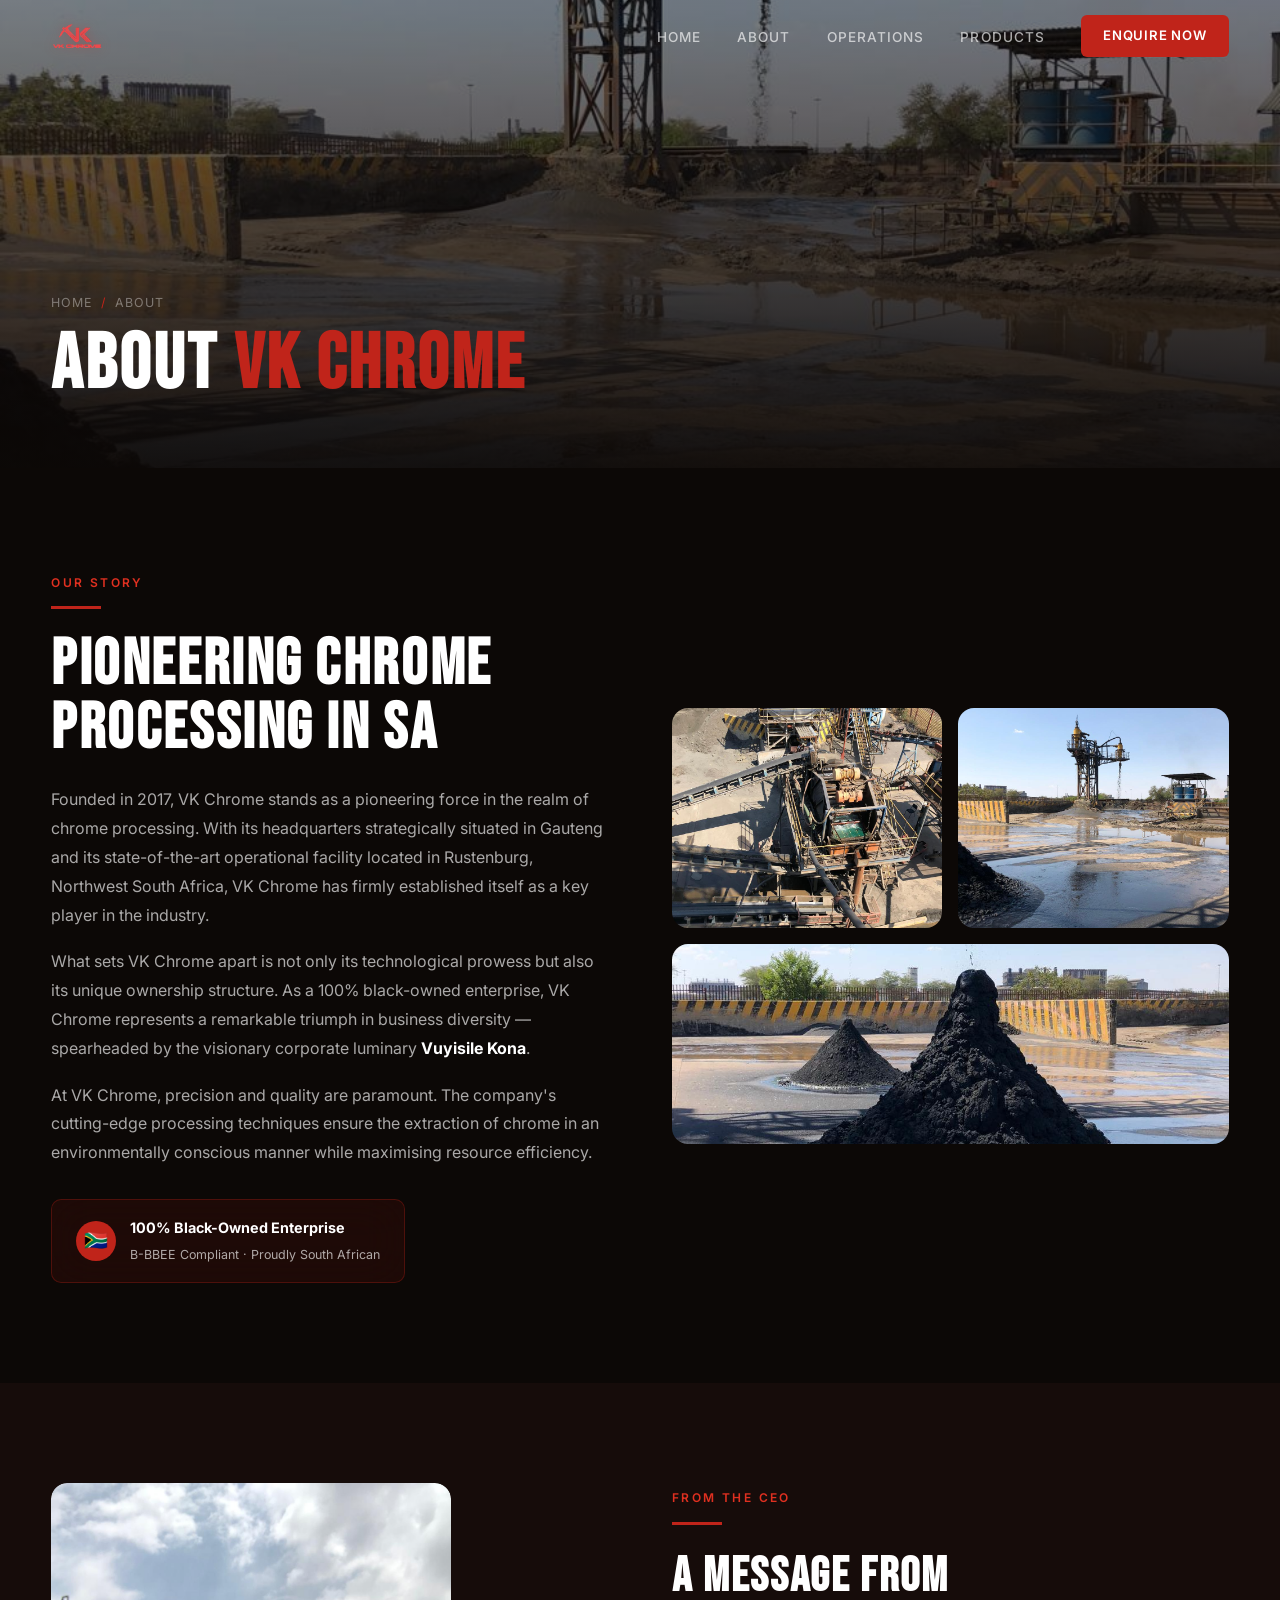
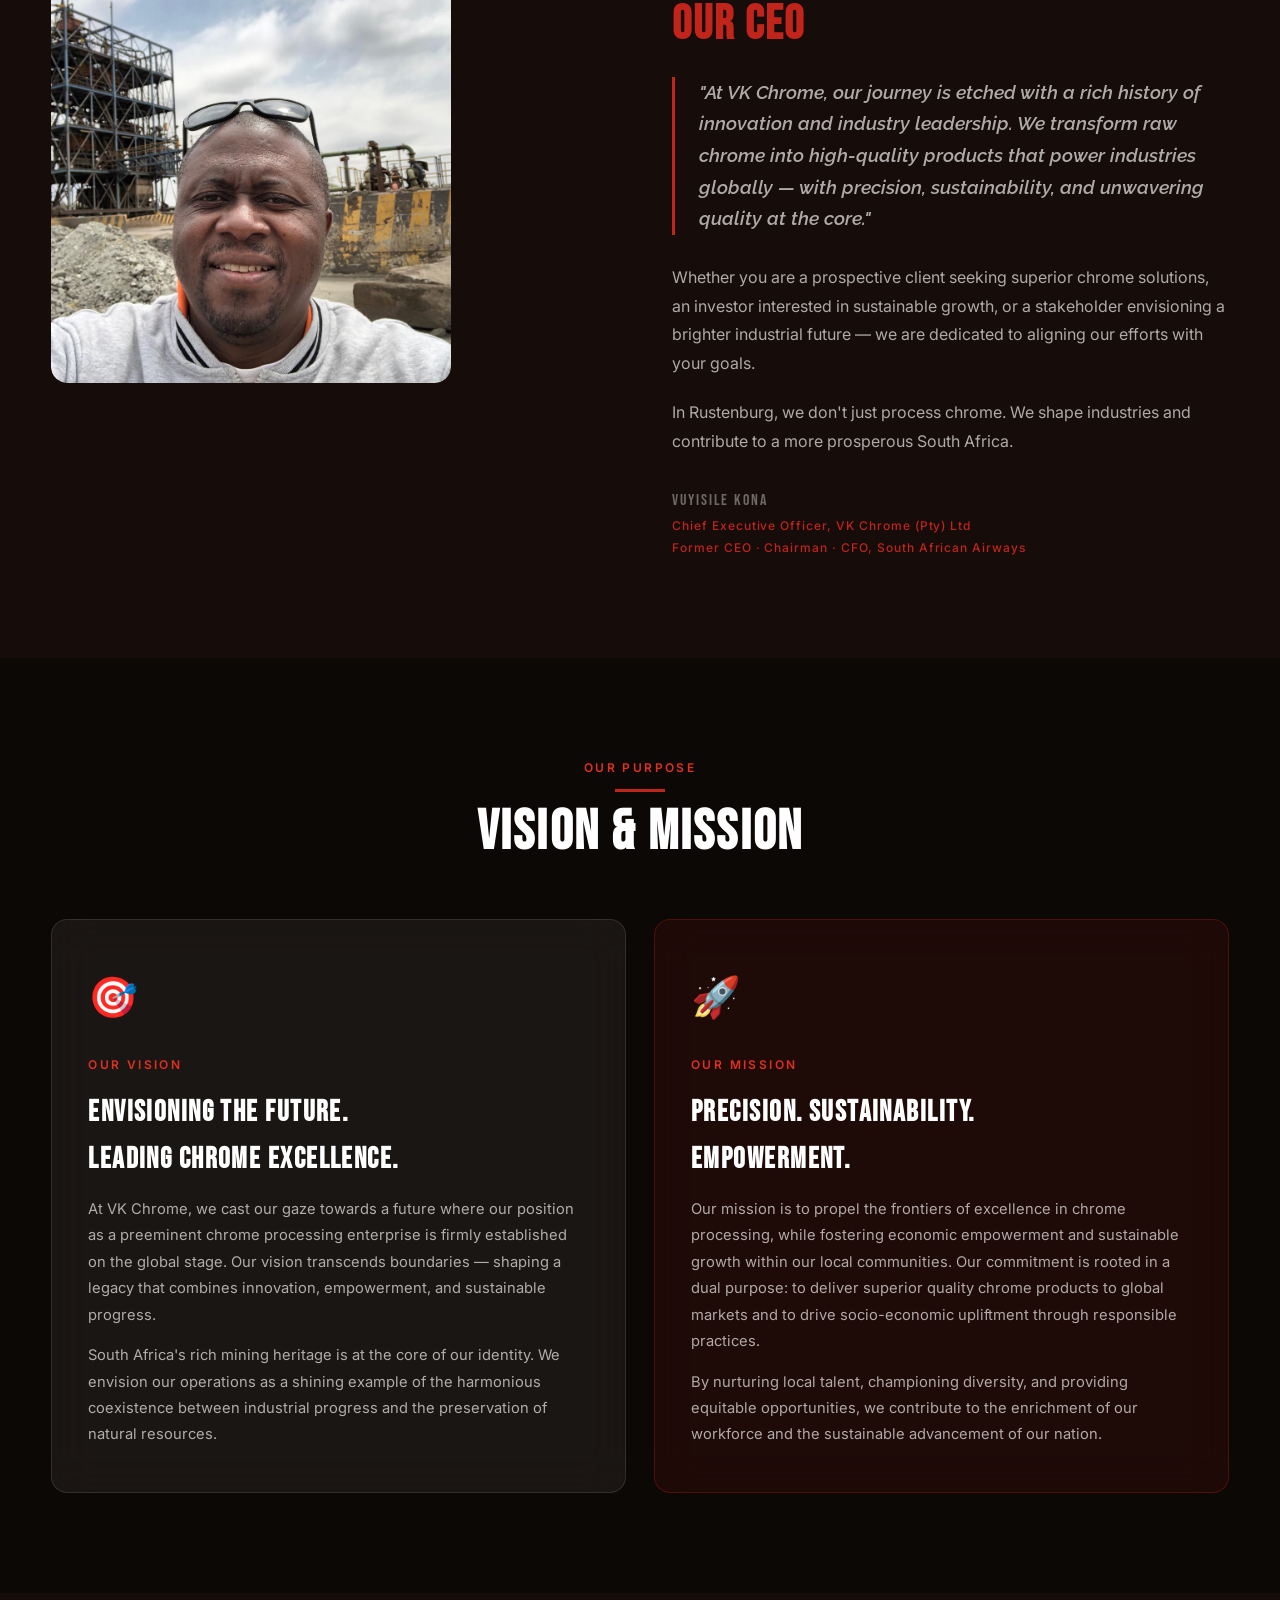
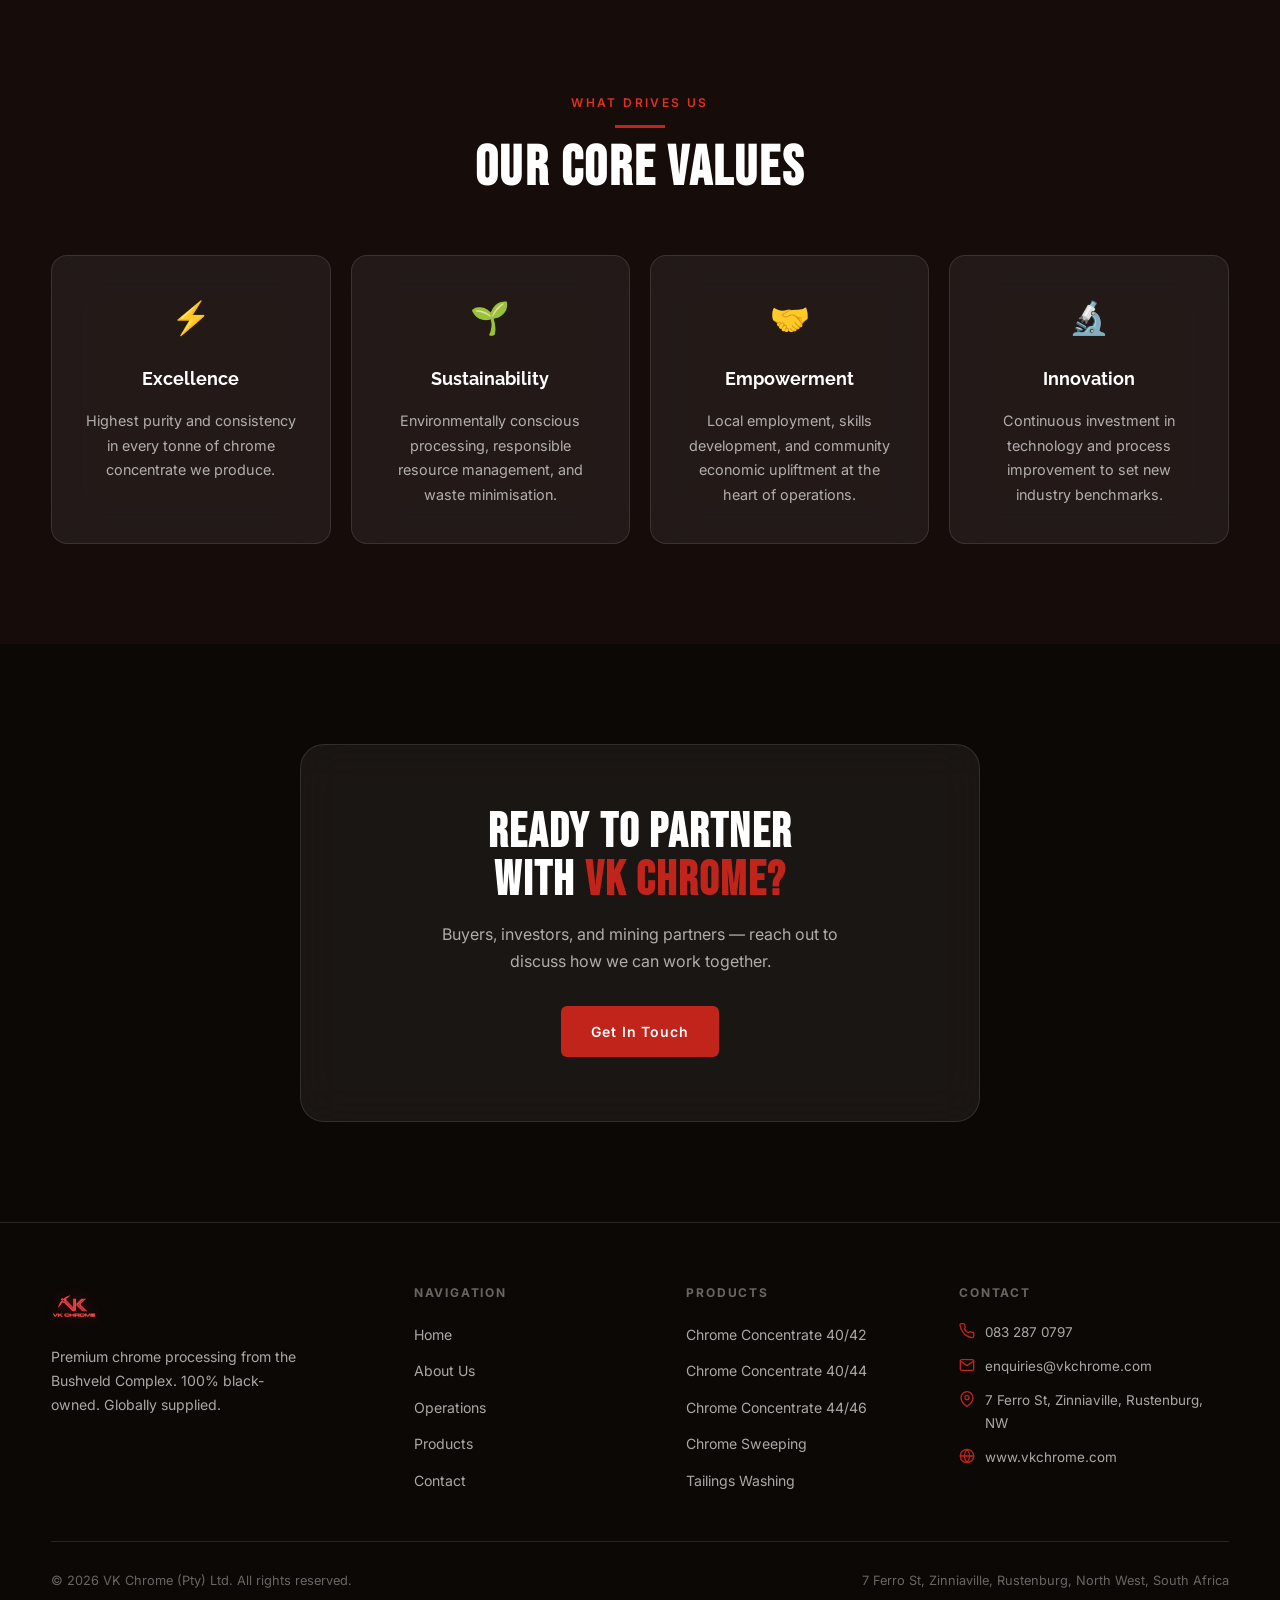
==== about.html @ 704d4d53 "feat: use actual VK Chrome logo, smaller hero panels, update home photo - Replace geometric SVG logo" ====
<!DOCTYPE html>
<html lang="en">
<head>
  <meta charset="UTF-8"/>
  <meta name="viewport" content="width=device-width, initial-scale=1.0"/>
  <title>About — VK Chrome</title>
  <meta name="description" content="Founded in 2017 by Vuyisile Kona, VK Chrome is a 100% black-owned chrome processing enterprise operating the Rustenburg Chrome Wash Plant."/>
  <link rel="icon" type="image/png" href="assets/images/favicon.png"/>
  <link rel="stylesheet" href="css/style.css"/>
</head>
<body>

<!-- ── Navigation ── -->
<nav id="nav" class="scrolled">
  <div class="container nav-inner">
    <a href="index.html" class="nav-logo" aria-label="VK Chrome Home">
      <img src="assets/images/logo.png" alt="VK Chrome"/>
    </a>
    <ul class="nav-links">
      <li><a href="index.html">Home</a></li>
      <li><a href="about.html">About</a></li>
      <li><a href="operations.html">Operations</a></li>
      <li><a href="products.html">Products</a></li>
      <li><a href="contact.html" class="nav-cta">Enquire Now</a></li>
    </ul>
    <div class="nav-burger" id="nav-burger" aria-label="Open menu">
      <span></span><span></span><span></span>
    </div>
  </div>
</nav>

<div id="nav-mobile" role="dialog" aria-modal="true" aria-label="Navigation menu">
  <button class="nav-close" id="nav-close" aria-label="Close menu">&times;</button>
  <a href="index.html">Home</a>
  <a href="about.html">About</a>
  <a href="operations.html">Operations</a>
  <a href="products.html">Products</a>
  <a href="contact.html">Contact</a>
</div>

<!-- ── Page Hero ── -->
<section class="page-hero">
  <img class="hero-img" src="assets/images/photo-05.jpg" alt="Chrome processing at the Rustenburg Wash Plant"/>
  <div class="hero-overlay"></div>
  <div class="page-hero-content">
    <div class="container">
      <nav class="breadcrumb" aria-label="Breadcrumb">
        <a href="index.html">Home</a>
        <span class="breadcrumb-sep">/</span>
        <span>About</span>
      </nav>
      <h1 class="display">About <span>VK Chrome</span></h1>
    </div>
  </div>
</section>

<!-- ── About Company ── -->
<section class="section">
  <div class="container">
    <div class="grid-2" style="gap:64px;">
      <div class="reveal">
        <span class="section-label">Our Story</span>
        <div class="red-line" style="margin:12px 0 24px;"></div>
        <h2 class="display h2" style="margin-bottom:24px;">Pioneering Chrome<br/>Processing in SA</h2>
        <p style="color:var(--text-muted);margin-bottom:18px;line-height:1.8;">Founded in 2017, VK Chrome stands as a pioneering force in the realm of chrome processing. With its headquarters strategically situated in Gauteng and its state-of-the-art operational facility located in Rustenburg, Northwest South Africa, VK Chrome has firmly established itself as a key player in the industry.</p>
        <p style="color:var(--text-muted);margin-bottom:18px;line-height:1.8;">What sets VK Chrome apart is not only its technological prowess but also its unique ownership structure. As a 100% black-owned enterprise, VK Chrome represents a remarkable triumph in business diversity — spearheaded by the visionary corporate luminary <strong style="color:var(--text);">Vuyisile Kona</strong>.</p>
        <p style="color:var(--text-muted);margin-bottom:32px;line-height:1.8;">At VK Chrome, precision and quality are paramount. The company's cutting-edge processing techniques ensure the extraction of chrome in an environmentally conscious manner while maximising resource efficiency.</p>
        <div class="bee-badge glass-red" style="display:inline-flex;">
          <div class="bee-badge-icon">🇿🇦</div>
          <div class="bee-badge-text">
            <strong>100% Black-Owned Enterprise</strong>
            <span>B-BBEE Compliant · Proudly South African</span>
          </div>
        </div>
      </div>
      <div>
        <div class="reveal reveal-delay-1" style="display:grid;grid-template-columns:1fr 1fr;gap:16px;margin-bottom:16px;">
          <div class="img-panel" style="height:220px;"><img src="assets/images/photo-03.jpg" alt="Aerial view of the Rustenburg Wash Plant" loading="lazy"/></div>
          <div class="img-panel" style="height:220px;"><img src="assets/images/photo-05.jpg" alt="Water processing tower at the plant" loading="lazy"/></div>
        </div>
        <div class="reveal reveal-delay-2 img-panel" style="height:200px;">
          <img src="assets/images/photo-06.jpg" alt="Chrome concentrate output" loading="lazy"/>
        </div>
      </div>
    </div>
  </div>
</section>

<!-- ── CEO Message ── -->
<section class="section bg-dark">
  <div class="container">
    <div class="grid-2" style="gap:64px;align-items:start;">
      <div class="reveal">
        <div class="img-panel" style="max-width:400px;">
          <img src="assets/images/photo-07.jpg" alt="Vuyisile Kona, CEO of VK Chrome, at the Rustenburg facility" style="width:100%;aspect-ratio:4/5;object-fit:cover;object-position:top;border-radius:16px;"/>
        </div>
      </div>
      <div class="reveal reveal-delay-1">
        <span class="section-label">From the CEO</span>
        <div class="red-line" style="margin:12px 0 28px;"></div>
        <h2 class="display" style="font-size:clamp(2rem,4vw,3rem);margin-bottom:28px;">A Message From<br/><span style="color:var(--red);">Our CEO</span></h2>
        <div class="ceo-quote">
          "At VK Chrome, our journey is etched with a rich history of innovation and industry leadership. We transform raw chrome into high-quality products that power industries globally — with precision, sustainability, and unwavering quality at the core."
        </div>
        <p style="color:var(--text-muted);margin-bottom:20px;line-height:1.8;">Whether you are a prospective client seeking superior chrome solutions, an investor interested in sustainable growth, or a stakeholder envisioning a brighter industrial future — we are dedicated to aligning our efforts with your goals.</p>
        <p style="color:var(--text-muted);margin-bottom:32px;line-height:1.8;">In Rustenburg, we don't just process chrome. We shape industries and contribute to a more prosperous South Africa.</p>
        <div class="ceo-sig">
          Vuyisile Kona
          <span>Chief Executive Officer, VK Chrome (Pty) Ltd</span>
          <span>Former CEO · Chairman · CFO, South African Airways</span>
        </div>
      </div>
    </div>
  </div>
</section>

<!-- ── Vision & Mission ── -->
<section class="section">
  <div class="container">
    <div class="section-header text-center reveal">
      <span class="section-label">Our Purpose</span>
      <div class="red-line" style="margin:12px auto 0;"></div>
      <h2 class="display" style="margin-top:12px;">Vision &amp; Mission</h2>
    </div>
    <div class="vm-grid">
      <div class="glass vm-card reveal">
        <div class="vm-icon">🎯</div>
        <span class="section-label">Our Vision</span>
        <h3 style="font-family:'Bebas Neue',sans-serif;font-size:1.8rem;letter-spacing:0.05em;margin:12px 0;">Envisioning the Future.<br/>Leading Chrome Excellence.</h3>
        <p style="color:var(--text-muted);line-height:1.8;font-size:0.92rem;">At VK Chrome, we cast our gaze towards a future where our position as a preeminent chrome processing enterprise is firmly established on the global stage. Our vision transcends boundaries — shaping a legacy that combines innovation, empowerment, and sustainable progress.</p>
        <p style="color:var(--text-muted);line-height:1.8;font-size:0.92rem;margin-top:14px;">South Africa's rich mining heritage is at the core of our identity. We envision our operations as a shining example of the harmonious coexistence between industrial progress and the preservation of natural resources.</p>
      </div>
      <div class="glass-red vm-card reveal reveal-delay-1">
        <div class="vm-icon">🚀</div>
        <span class="section-label">Our Mission</span>
        <h3 style="font-family:'Bebas Neue',sans-serif;font-size:1.8rem;letter-spacing:0.05em;margin:12px 0;">Precision. Sustainability.<br/>Empowerment.</h3>
        <p style="color:var(--text-muted);line-height:1.8;font-size:0.92rem;">Our mission is to propel the frontiers of excellence in chrome processing, while fostering economic empowerment and sustainable growth within our local communities. Our commitment is rooted in a dual purpose: to deliver superior quality chrome products to global markets and to drive socio-economic upliftment through responsible practices.</p>
        <p style="color:var(--text-muted);line-height:1.8;font-size:0.92rem;margin-top:14px;">By nurturing local talent, championing diversity, and providing equitable opportunities, we contribute to the enrichment of our workforce and the sustainable advancement of our nation.</p>
      </div>
    </div>
  </div>
</section>

<!-- ── Values ── -->
<section class="section bg-dark">
  <div class="container">
    <div class="section-header text-center reveal">
      <span class="section-label">What Drives Us</span>
      <div class="red-line" style="margin:12px auto 0;"></div>
      <h2 class="display" style="margin-top:12px;">Our Core Values</h2>
    </div>
    <div class="grid-4">
      <div class="glass card reveal text-center">
        <div style="font-size:2rem;margin-bottom:4px;">⚡</div>
        <h3>Excellence</h3>
        <p>Highest purity and consistency in every tonne of chrome concentrate we produce.</p>
      </div>
      <div class="glass card reveal reveal-delay-1 text-center">
        <div style="font-size:2rem;margin-bottom:4px;">🌱</div>
        <h3>Sustainability</h3>
        <p>Environmentally conscious processing, responsible resource management, and waste minimisation.</p>
      </div>
      <div class="glass card reveal reveal-delay-2 text-center">
        <div style="font-size:2rem;margin-bottom:4px;">🤝</div>
        <h3>Empowerment</h3>
        <p>Local employment, skills development, and community economic upliftment at the heart of operations.</p>
      </div>
      <div class="glass card reveal reveal-delay-3 text-center">
        <div style="font-size:2rem;margin-bottom:4px;">🔬</div>
        <h3>Innovation</h3>
        <p>Continuous investment in technology and process improvement to set new industry benchmarks.</p>
      </div>
    </div>
  </div>
</section>

<!-- ── CTA ── -->
<section class="section">
  <div class="container text-center">
    <div class="glass" style="padding:64px 48px;border-radius:24px;max-width:680px;margin:0 auto;">
      <h2 class="display" style="font-size:clamp(2rem,5vw,3rem);margin-bottom:16px;">Ready to Partner<br/>With <span style="color:var(--red);">VK Chrome?</span></h2>
      <p style="color:var(--text-muted);max-width:440px;margin:0 auto 32px;">Buyers, investors, and mining partners — reach out to discuss how we can work together.</p>
      <a href="contact.html" class="btn btn-primary">Get In Touch</a>
    </div>
  </div>
</section>

<!-- ── Footer ── -->
<footer>
  <div class="container">
    <div class="footer-grid">
      <div class="footer-brand">
        <a href="index.html" class="nav-logo" style="margin-bottom:4px;">
          <img src="assets/images/logo.png" alt="VK Chrome" style="height:46px;width:auto;"/>
        </a>
        <p>Premium chrome processing from the Bushveld Complex. 100% black-owned. Globally supplied.</p>
      </div>
      <div class="footer-col">
        <h4>Navigation</h4>
        <ul>
          <li><a href="index.html">Home</a></li>
          <li><a href="about.html">About Us</a></li>
          <li><a href="operations.html">Operations</a></li>
          <li><a href="products.html">Products</a></li>
          <li><a href="contact.html">Contact</a></li>
        </ul>
      </div>
      <div class="footer-col">
        <h4>Products</h4>
        <ul>
          <li><a href="products.html">Chrome Concentrate 40/42</a></li>
          <li><a href="products.html">Chrome Concentrate 40/44</a></li>
          <li><a href="products.html">Chrome Concentrate 44/46</a></li>
          <li><a href="products.html">Chrome Sweeping</a></li>
          <li><a href="products.html">Tailings Washing</a></li>
        </ul>
      </div>
      <div class="footer-col">
        <h4>Contact</h4>
        <div class="footer-contact-item">
          <svg viewBox="0 0 24 24"><path d="M22 16.92v3a2 2 0 0 1-2.18 2 19.79 19.79 0 0 1-8.63-3.07A19.5 19.5 0 0 1 4.69 12 19.79 19.79 0 0 1 1.61 3.45 2 2 0 0 1 3.59 1h3a2 2 0 0 1 2 1.72 12.84 12.84 0 0 0 .7 2.81 2 2 0 0 1-.45 2.11L7.91 8.72A16 16 0 0 0 14 14.61l.93-.93a2 2 0 0 1 2.11-.45 12.84 12.84 0 0 0 2.81.7A2 2 0 0 1 22 16.92z"/></svg>
          <span><a href="tel:0832870797">083 287 0797</a></span>
        </div>
        <div class="footer-contact-item">
          <svg viewBox="0 0 24 24"><path d="M4 4h16c1.1 0 2 .9 2 2v12c0 1.1-.9 2-2 2H4c-1.1 0-2-.9-2-2V6c0-1.1.9-2 2-2z"/><polyline points="22,6 12,13 2,6"/></svg>
          <span><a href="mailto:enquiries@vkchrome.com">enquiries@vkchrome.com</a></span>
        </div>
        <div class="footer-contact-item">
          <svg viewBox="0 0 24 24"><path d="M21 10c0 7-9 13-9 13s-9-6-9-13a9 9 0 0 1 18 0z"/><circle cx="12" cy="10" r="3"/></svg>
          <span>7 Ferro St, Zinniaville, Rustenburg, NW</span>
        </div>
        <div class="footer-contact-item">
          <svg viewBox="0 0 24 24"><circle cx="12" cy="12" r="10"/><line x1="2" y1="12" x2="22" y2="12"/><path d="M12 2a15.3 15.3 0 0 1 4 10 15.3 15.3 0 0 1-4 10 15.3 15.3 0 0 1-4-10 15.3 15.3 0 0 1 4-10z"/></svg>
          <span><a href="https://www.vkchrome.com">www.vkchrome.com</a></span>
        </div>
      </div>
    </div>
    <div class="footer-bottom">
      <span>&copy; <span id="footer-year"></span> VK Chrome (Pty) Ltd. All rights reserved.</span>
      <span>7 Ferro St, Zinniaville, Rustenburg, North West, South Africa</span>
    </div>
  </div>
</footer>

<script src="js/main.js"></script>
</body>
</html>
---- css/style.css ----
/* =============================================
   VK CHROME — Global Stylesheet
   ============================================= */

@import url('https://fonts.googleapis.com/css2?family=Bebas+Neue&family=Inter:wght@300;400;500;600;700&family=Raleway:wght@400;600;700;800&display=swap');

/* ── Tokens ─────────────────────────────────── */
:root {
  --red:          #C0241A;
  --red-light:    #E03020;
  --red-dark:     #8B1410;
  --bg:           #0C0806;
  --bg-mid:       #160C0A;
  --glass:        rgba(255, 255, 255, 0.06);
  --glass-hover:  rgba(255, 255, 255, 0.10);
  --glass-border: rgba(255, 255, 255, 0.11);
  --glass-red:    rgba(192, 36, 26, 0.10);
  --glass-red-border: rgba(192, 36, 26, 0.30);
  --blur:         blur(22px);
  --text:         #FFFFFF;
  --text-muted:   rgba(255,255,255,0.65);
  --text-dim:     rgba(255,255,255,0.38);
  --radius:       16px;
  --radius-sm:    10px;
  --nav-h:        72px;
  --transition:   0.28s ease;
}

/* ── Reset ───────────────────────────────────── */
*, *::before, *::after { box-sizing: border-box; margin: 0; padding: 0; }
html { scroll-behavior: smooth; }
body {
  font-family: 'Inter', sans-serif;
  background: var(--bg);
  color: var(--text);
  line-height: 1.65;
  overflow-x: hidden;
  -webkit-font-smoothing: antialiased;
}
img { display: block; max-width: 100%; }
a  { color: inherit; text-decoration: none; }
ul { list-style: none; }

/* ── Scrollbar ───────────────────────────────── */
::-webkit-scrollbar { width: 6px; }
::-webkit-scrollbar-track { background: var(--bg); }
::-webkit-scrollbar-thumb { background: var(--red-dark); border-radius: 3px; }

/* ── Typography ──────────────────────────────── */
.display {
  font-family: 'Bebas Neue', sans-serif;
  letter-spacing: 0.04em;
  line-height: 1;
}
.h1 { font-size: clamp(3rem, 8vw, 7rem); }
.h2 { font-size: clamp(2rem, 5vw, 4rem); }
.h3 { font-size: clamp(1.4rem, 3vw, 2rem); }
.section-label {
  font-size: 0.75rem;
  font-weight: 600;
  letter-spacing: 0.2em;
  text-transform: uppercase;
  color: var(--red-light);
}
.lead { font-size: 1.1rem; color: var(--text-muted); line-height: 1.75; }

/* ── Layout ──────────────────────────────────── */
.container { width: min(1200px, 92vw); margin: 0 auto; }
.section   { padding: 100px 0; }
.grid-2 { display: grid; grid-template-columns: 1fr 1fr; gap: 40px; align-items: center; }
.grid-3 { display: grid; grid-template-columns: repeat(3, 1fr); gap: 28px; }
.grid-4 { display: grid; grid-template-columns: repeat(4, 1fr); gap: 20px; }
.flex-center { display: flex; align-items: center; justify-content: center; }
.text-center { text-align: center; }

/* ── Glass panels ────────────────────────────── */
.glass {
  background: var(--glass);
  backdrop-filter: var(--blur);
  -webkit-backdrop-filter: var(--blur);
  border: 1px solid var(--glass-border);
  border-radius: var(--radius);
}
.glass-red {
  background: var(--glass-red);
  backdrop-filter: var(--blur);
  -webkit-backdrop-filter: var(--blur);
  border: 1px solid var(--glass-red-border);
  border-radius: var(--radius);
}
.glass:hover { background: var(--glass-hover); }

/* ── Navigation ──────────────────────────────── */
#nav {
  position: fixed;
  top: 0; left: 0; right: 0;
  height: var(--nav-h);
  z-index: 1000;
  transition: background var(--transition), box-shadow var(--transition);
}
#nav.scrolled {
  background: rgba(12, 8, 6, 0.92);
  backdrop-filter: blur(20px);
  -webkit-backdrop-filter: blur(20px);
  box-shadow: 0 1px 0 rgba(255,255,255,0.06);
}
.nav-inner {
  display: flex;
  align-items: center;
  justify-content: space-between;
  height: 100%;
}
.nav-logo {
  display: flex;
  align-items: center;
  text-decoration: none;
}
.nav-logo img {
  height: 52px;
  width: auto;
  filter: drop-shadow(0 0 6px rgba(192,36,26,0.35));
  transition: filter var(--transition);
}
.nav-logo:hover img { filter: drop-shadow(0 0 14px rgba(224,48,32,0.65)); }
.nav-links {
  display: flex;
  gap: 36px;
  align-items: center;
}
.nav-links a {
  font-size: 0.85rem;
  font-weight: 500;
  letter-spacing: 0.08em;
  text-transform: uppercase;
  color: var(--text-muted);
  transition: color var(--transition);
  position: relative;
}
.nav-links a::after {
  content: '';
  position: absolute;
  bottom: -4px;
  left: 0; width: 0; height: 2px;
  background: var(--red);
  transition: width var(--transition);
}
.nav-links a:hover, .nav-links a.active {
  color: var(--text);
}
.nav-links a:hover::after, .nav-links a.active::after { width: 100%; }
.nav-cta {
  display: inline-flex;
  align-items: center;
  gap: 8px;
  padding: 10px 22px;
  background: var(--red);
  color: #fff !important;
  border-radius: 6px;
  font-size: 0.82rem !important;
  font-weight: 600 !important;
  letter-spacing: 0.06em !important;
  transition: background var(--transition) !important;
}
.nav-cta::after { display: none !important; }
.nav-cta:hover { background: var(--red-light) !important; }

/* Hamburger */
.nav-burger {
  display: none;
  flex-direction: column;
  gap: 5px;
  cursor: pointer;
  padding: 4px;
}
.nav-burger span {
  display: block;
  width: 24px; height: 2px;
  background: var(--text);
  border-radius: 2px;
  transition: var(--transition);
}
#nav-mobile {
  display: none;
  position: fixed;
  inset: 0;
  background: rgba(10,5,4,0.97);
  backdrop-filter: blur(20px);
  z-index: 999;
  flex-direction: column;
  align-items: center;
  justify-content: center;
  gap: 32px;
}
#nav-mobile.open { display: flex; }
#nav-mobile a {
  font-family: 'Bebas Neue', sans-serif;
  font-size: 2.5rem;
  letter-spacing: 0.1em;
  color: var(--text-muted);
  transition: color var(--transition);
}
#nav-mobile a:hover { color: var(--red); }
.nav-close {
  position: absolute;
  top: 24px; right: 24px;
  font-size: 2rem;
  cursor: pointer;
  color: var(--text-muted);
  background: none;
  border: none;
}

/* ── Hero ────────────────────────────────────── */
.hero {
  position: relative;
  height: 100vh;
  min-height: 600px;
  display: flex;
  align-items: center;
  overflow: hidden;
}
.hero-video {
  position: absolute;
  inset: 0;
  width: 100%; height: 100%;
  object-fit: cover;
  z-index: 0;
}
.hero-img {
  position: absolute;
  inset: 0;
  width: 100%; height: 100%;
  object-fit: cover;
  z-index: 0;
}
.hero-overlay {
  position: absolute;
  inset: 0;
  background: linear-gradient(
    160deg,
    rgba(12,8,6,0.82) 0%,
    rgba(12,8,6,0.60) 50%,
    rgba(12,8,6,0.80) 100%
  );
  z-index: 1;
}
.hero-content {
  position: relative;
  z-index: 2;
  width: 100%;
}
.hero-panel {
  display: inline-block;
  max-width: 420px;
  padding: 24px 28px;
  border-left: 4px solid var(--red);
}
.hero-eyebrow {
  font-size: 0.75rem;
  font-weight: 600;
  letter-spacing: 0.22em;
  text-transform: uppercase;
  color: var(--red-light);
  margin-bottom: 16px;
}
.hero-title {
  font-family: 'Bebas Neue', sans-serif;
  font-size: clamp(3rem, 7vw, 6.5rem);
  line-height: 1;
  letter-spacing: 0.04em;
  margin-bottom: 20px;
}
.hero-title span { color: var(--red); }
.hero-subtitle {
  font-size: 0.95rem;
  color: var(--text-muted);
  margin-bottom: 28px;
  max-width: 380px;
}
.hero-actions { display: flex; gap: 16px; flex-wrap: wrap; }

/* ── Buttons ─────────────────────────────────── */
.btn {
  display: inline-flex;
  align-items: center;
  gap: 10px;
  padding: 14px 30px;
  border-radius: 6px;
  font-size: 0.875rem;
  font-weight: 600;
  letter-spacing: 0.06em;
  cursor: pointer;
  transition: all var(--transition);
  border: none;
}
.btn-primary {
  background: var(--red);
  color: #fff;
}
.btn-primary:hover { background: var(--red-light); transform: translateY(-1px); }
.btn-outline {
  background: transparent;
  color: var(--text);
  border: 1px solid var(--glass-border);
}
.btn-outline:hover {
  background: var(--glass);
  border-color: rgba(255,255,255,0.22);
  transform: translateY(-1px);
}

/* ── Stats bar ───────────────────────────────── */
.stats-bar {
  padding: 0 0 80px;
}
.stats-grid {
  display: grid;
  grid-template-columns: repeat(4, 1fr);
  gap: 1px;
  background: var(--glass-border);
  border: 1px solid var(--glass-border);
  border-radius: var(--radius);
  overflow: hidden;
}
.stat-card {
  padding: 36px 28px;
  background: var(--glass);
  backdrop-filter: var(--blur);
  text-align: center;
  transition: background var(--transition);
}
.stat-card:hover { background: var(--glass-hover); }
.stat-num {
  font-family: 'Bebas Neue', sans-serif;
  font-size: 2.8rem;
  color: var(--red);
  letter-spacing: 0.04em;
  line-height: 1;
  margin-bottom: 6px;
}
.stat-label {
  font-size: 0.78rem;
  font-weight: 500;
  letter-spacing: 0.12em;
  text-transform: uppercase;
  color: var(--text-muted);
}

/* ── Section headers ─────────────────────────── */
.section-header { margin-bottom: 56px; }
.section-header .section-label { margin-bottom: 12px; display: block; }
.section-header h2 {
  font-family: 'Bebas Neue', sans-serif;
  font-size: clamp(2rem, 5vw, 3.5rem);
  letter-spacing: 0.04em;
  line-height: 1.05;
  margin-bottom: 16px;
}
.section-header p { color: var(--text-muted); max-width: 560px; font-size: 1rem; }
.red-line {
  width: 50px; height: 3px;
  background: var(--red);
  margin-bottom: 20px;
}

/* ── Cards ───────────────────────────────────── */
.card {
  padding: 36px 32px;
  display: flex;
  flex-direction: column;
  gap: 16px;
  transition: transform var(--transition);
}
.card:hover { transform: translateY(-4px); }
.card-icon {
  width: 48px; height: 48px;
  background: var(--glass-red);
  border: 1px solid var(--glass-red-border);
  border-radius: 10px;
  display: flex;
  align-items: center;
  justify-content: center;
  flex-shrink: 0;
}
.card-icon svg { width: 22px; height: 22px; stroke: var(--red); fill: none; stroke-width: 2; stroke-linecap: round; stroke-linejoin: round; }
.card h3 {
  font-family: 'Raleway', sans-serif;
  font-weight: 700;
  font-size: 1.1rem;
}
.card p { font-size: 0.9rem; color: var(--text-muted); line-height: 1.7; }

/* ── Image reveal panels ─────────────────────── */
.img-panel {
  border-radius: var(--radius);
  overflow: hidden;
  position: relative;
}
.img-panel img {
  width: 100%;
  height: 100%;
  object-fit: cover;
  transition: transform 0.5s ease;
}
.img-panel:hover img { transform: scale(1.03); }

/* ── Video glass section ─────────────────────── */
.video-glass {
  position: relative;
  border-radius: var(--radius);
  overflow: hidden;
  height: 420px;
}
.video-glass video {
  width: 100%; height: 100%;
  object-fit: cover;
}
.video-glass-overlay {
  position: absolute;
  inset: 0;
  background: linear-gradient(to top, rgba(12,8,6,0.75) 0%, transparent 60%);
}
.video-glass-content {
  position: absolute;
  bottom: 32px; left: 32px; right: 32px;
}

/* ── Page hero (inner pages) ─────────────────── */
.page-hero {
  position: relative;
  height: 52vh;
  min-height: 380px;
  display: flex;
  align-items: flex-end;
  padding-bottom: 64px;
  overflow: hidden;
}
.page-hero .hero-overlay {
  background: linear-gradient(to top, rgba(12,8,6,0.95) 0%, rgba(12,8,6,0.50) 100%);
}
.page-hero-content {
  position: relative;
  z-index: 2;
  width: 100%;
}
.page-hero h1 {
  font-family: 'Bebas Neue', sans-serif;
  font-size: clamp(2.8rem, 6vw, 5.5rem);
  letter-spacing: 0.04em;
  line-height: 1;
}
.page-hero h1 span { color: var(--red); }
.breadcrumb {
  display: flex;
  align-items: center;
  gap: 8px;
  font-size: 0.78rem;
  color: var(--text-dim);
  margin-bottom: 14px;
  letter-spacing: 0.08em;
  text-transform: uppercase;
}
.breadcrumb a:hover { color: var(--red); }
.breadcrumb-sep { color: var(--red); }

/* ── Grade cards ─────────────────────────────── */
.grade-card {
  text-align: center;
  padding: 44px 28px;
}
.grade-badge {
  display: inline-flex;
  align-items: center;
  justify-content: center;
  width: 80px; height: 80px;
  border-radius: 50%;
  background: var(--glass-red);
  border: 2px solid var(--glass-red-border);
  margin: 0 auto 20px;
}
.grade-badge span {
  font-family: 'Bebas Neue', sans-serif;
  font-size: 1.3rem;
  color: var(--red);
  letter-spacing: 0.06em;
}
.grade-card h3 {
  font-family: 'Bebas Neue', sans-serif;
  font-size: 1.8rem;
  letter-spacing: 0.08em;
  color: var(--text);
  margin-bottom: 10px;
}
.grade-card p { font-size: 0.88rem; color: var(--text-muted); }

/* ── CEO section ─────────────────────────────── */
.ceo-photo {
  width: 100%;
  aspect-ratio: 4/5;
  object-fit: cover;
  object-position: top;
  border-radius: var(--radius);
}
.ceo-quote {
  font-family: 'Raleway', sans-serif;
  font-size: 1.2rem;
  font-weight: 600;
  font-style: italic;
  color: var(--text-muted);
  line-height: 1.65;
  border-left: 3px solid var(--red);
  padding-left: 24px;
  margin: 28px 0;
}
.ceo-sig {
  font-family: 'Bebas Neue', sans-serif;
  font-size: 1rem;
  letter-spacing: 0.12em;
  color: var(--text-dim);
}
.ceo-sig span { color: var(--red); display: block; font-size: 0.75rem; font-family: 'Inter', sans-serif; font-weight: 500; letter-spacing: 0.08em; margin-top: 2px; }

/* ── Vision / Mission ────────────────────────── */
.vm-grid {
  display: grid;
  grid-template-columns: 1fr 1fr;
  gap: 28px;
}
.vm-card {
  padding: 44px 36px;
}
.vm-icon {
  font-size: 2.5rem;
  margin-bottom: 20px;
}

/* ── Operations gallery ──────────────────────── */
.ops-gallery {
  display: grid;
  grid-template-columns: repeat(3, 1fr);
  gap: 16px;
}
.ops-gallery .img-panel {
  height: 240px;
}
.ops-gallery .img-panel.tall {
  grid-row: span 2;
  height: 100%;
}

/* ── Upgrade banner ──────────────────────────── */
.upgrade-banner {
  padding: 28px 36px;
  display: flex;
  align-items: center;
  gap: 24px;
  margin-bottom: 60px;
}
.upgrade-badge {
  flex-shrink: 0;
  background: var(--red);
  color: #fff;
  font-size: 0.7rem;
  font-weight: 700;
  letter-spacing: 0.14em;
  text-transform: uppercase;
  padding: 6px 14px;
  border-radius: 4px;
}
.upgrade-banner p { font-size: 0.95rem; color: var(--text-muted); }
.upgrade-banner strong { color: var(--text); }

/* ── Contact ─────────────────────────────────── */
.contact-grid {
  display: grid;
  grid-template-columns: 1fr 1.3fr;
  gap: 40px;
  align-items: start;
}
.contact-info { display: flex; flex-direction: column; gap: 20px; }
.contact-item {
  display: flex;
  align-items: flex-start;
  gap: 18px;
  padding: 22px 24px;
}
.contact-item-icon {
  flex-shrink: 0;
  width: 44px; height: 44px;
  border-radius: 10px;
  background: var(--glass-red);
  border: 1px solid var(--glass-red-border);
  display: flex;
  align-items: center;
  justify-content: center;
}
.contact-item-icon svg { width: 20px; height: 20px; stroke: var(--red); fill: none; stroke-width: 2; stroke-linecap: round; stroke-linejoin: round; }
.contact-item-label {
  font-size: 0.72rem;
  letter-spacing: 0.12em;
  text-transform: uppercase;
  color: var(--text-dim);
  margin-bottom: 4px;
}
.contact-item-value { font-size: 0.95rem; color: var(--text); font-weight: 500; }
.contact-item-value a:hover { color: var(--red); }

/* Contact form */
.form-panel { padding: 44px 40px; }
.form-group { margin-bottom: 20px; }
.form-group label {
  display: block;
  font-size: 0.78rem;
  font-weight: 600;
  letter-spacing: 0.1em;
  text-transform: uppercase;
  color: var(--text-dim);
  margin-bottom: 8px;
}
.form-group input,
.form-group textarea,
.form-group select {
  width: 100%;
  padding: 13px 16px;
  background: rgba(255,255,255,0.05);
  border: 1px solid var(--glass-border);
  border-radius: 8px;
  color: var(--text);
  font-family: 'Inter', sans-serif;
  font-size: 0.9rem;
  transition: border-color var(--transition), background var(--transition);
  outline: none;
  -webkit-appearance: none;
}
.form-group input:focus,
.form-group textarea:focus,
.form-group select:focus {
  border-color: var(--red);
  background: rgba(255,255,255,0.08);
}
.form-group textarea { resize: vertical; min-height: 130px; }
.form-group select option { background: #1a0d0d; }
.form-row { display: grid; grid-template-columns: 1fr 1fr; gap: 16px; }
.form-success {
  display: none;
  text-align: center;
  padding: 24px;
  color: #4ade80;
  font-weight: 600;
}

/* ── Black-owned badge ───────────────────────── */
.bee-badge {
  display: inline-flex;
  align-items: center;
  gap: 14px;
  padding: 16px 24px;
  border-radius: 10px;
}
.bee-badge-icon {
  width: 40px; height: 40px;
  background: var(--red);
  border-radius: 50%;
  display: flex;
  align-items: center;
  justify-content: center;
  font-size: 1.2rem;
  flex-shrink: 0;
}
.bee-badge-text strong { display: block; font-size: 0.9rem; font-weight: 700; }
.bee-badge-text span { font-size: 0.78rem; color: var(--text-muted); }

/* ── Footer ──────────────────────────────────── */
footer {
  border-top: 1px solid var(--glass-border);
  padding: 60px 0 36px;
  margin-top: 0;
}
.footer-grid {
  display: grid;
  grid-template-columns: 1.4fr 1fr 1fr 1.2fr;
  gap: 48px;
  margin-bottom: 48px;
}
.footer-brand p {
  font-size: 0.88rem;
  color: var(--text-muted);
  margin-top: 16px;
  line-height: 1.7;
  max-width: 260px;
}
.footer-col h4 {
  font-size: 0.75rem;
  font-weight: 700;
  letter-spacing: 0.15em;
  text-transform: uppercase;
  color: var(--text-dim);
  margin-bottom: 18px;
}
.footer-col ul { display: flex; flex-direction: column; gap: 10px; }
.footer-col ul a {
  font-size: 0.88rem;
  color: var(--text-muted);
  transition: color var(--transition);
}
.footer-col ul a:hover { color: var(--red); }
.footer-contact-item {
  display: flex;
  align-items: flex-start;
  gap: 10px;
  margin-bottom: 12px;
}
.footer-contact-item svg { width: 16px; height: 16px; flex-shrink: 0; margin-top: 2px; stroke: var(--red); fill: none; stroke-width: 2; stroke-linecap: round; stroke-linejoin: round; }
.footer-contact-item span { font-size: 0.84rem; color: var(--text-muted); }
.footer-bottom {
  display: flex;
  align-items: center;
  justify-content: space-between;
  padding-top: 28px;
  border-top: 1px solid var(--glass-border);
  font-size: 0.8rem;
  color: var(--text-dim);
}
.footer-bottom a:hover { color: var(--red); }

/* ── Scroll animations ───────────────────────── */
.reveal {
  opacity: 0;
  transform: translateY(28px);
  transition: opacity 0.6s ease, transform 0.6s ease;
}
.reveal.visible {
  opacity: 1;
  transform: translateY(0);
}
.reveal-delay-1 { transition-delay: 0.1s; }
.reveal-delay-2 { transition-delay: 0.2s; }
.reveal-delay-3 { transition-delay: 0.3s; }

/* ── Dark section backgrounds ────────────────── */
.bg-dark { background: var(--bg-mid); }
.bg-overlay {
  position: relative;
  overflow: hidden;
}
.bg-overlay::before {
  content: '';
  position: absolute;
  inset: 0;
  background: linear-gradient(135deg, rgba(192,36,26,0.05) 0%, transparent 60%);
  pointer-events: none;
}

/* ── Responsive ──────────────────────────────── */
@media (max-width: 1024px) {
  .grid-4 { grid-template-columns: repeat(2, 1fr); }
  .footer-grid { grid-template-columns: 1fr 1fr; gap: 36px; }
  .contact-grid { grid-template-columns: 1fr; }
  .stats-grid { grid-template-columns: repeat(2, 1fr); }
}

@media (max-width: 768px) {
  .nav-links { display: none; }
  .nav-burger { display: flex; }
  .grid-2, .vm-grid { grid-template-columns: 1fr; }
  .grid-3 { grid-template-columns: 1fr; }
  .ops-gallery { grid-template-columns: 1fr 1fr; }
  .ops-gallery .img-panel.tall { grid-row: span 1; height: 240px; }
  .hero-panel { padding: 18px 18px; max-width: 100%; }
  .section { padding: 72px 0; }
  .form-row { grid-template-columns: 1fr; }
  .footer-grid { grid-template-columns: 1fr; gap: 28px; }
  .footer-bottom { flex-direction: column; gap: 10px; text-align: center; }
  .stats-grid { grid-template-columns: 1fr 1fr; }
}

@media (max-width: 480px) {
  .stats-grid { grid-template-columns: 1fr; }
  .ops-gallery { grid-template-columns: 1fr; }
  .grade-cards { grid-template-columns: 1fr !important; }
}
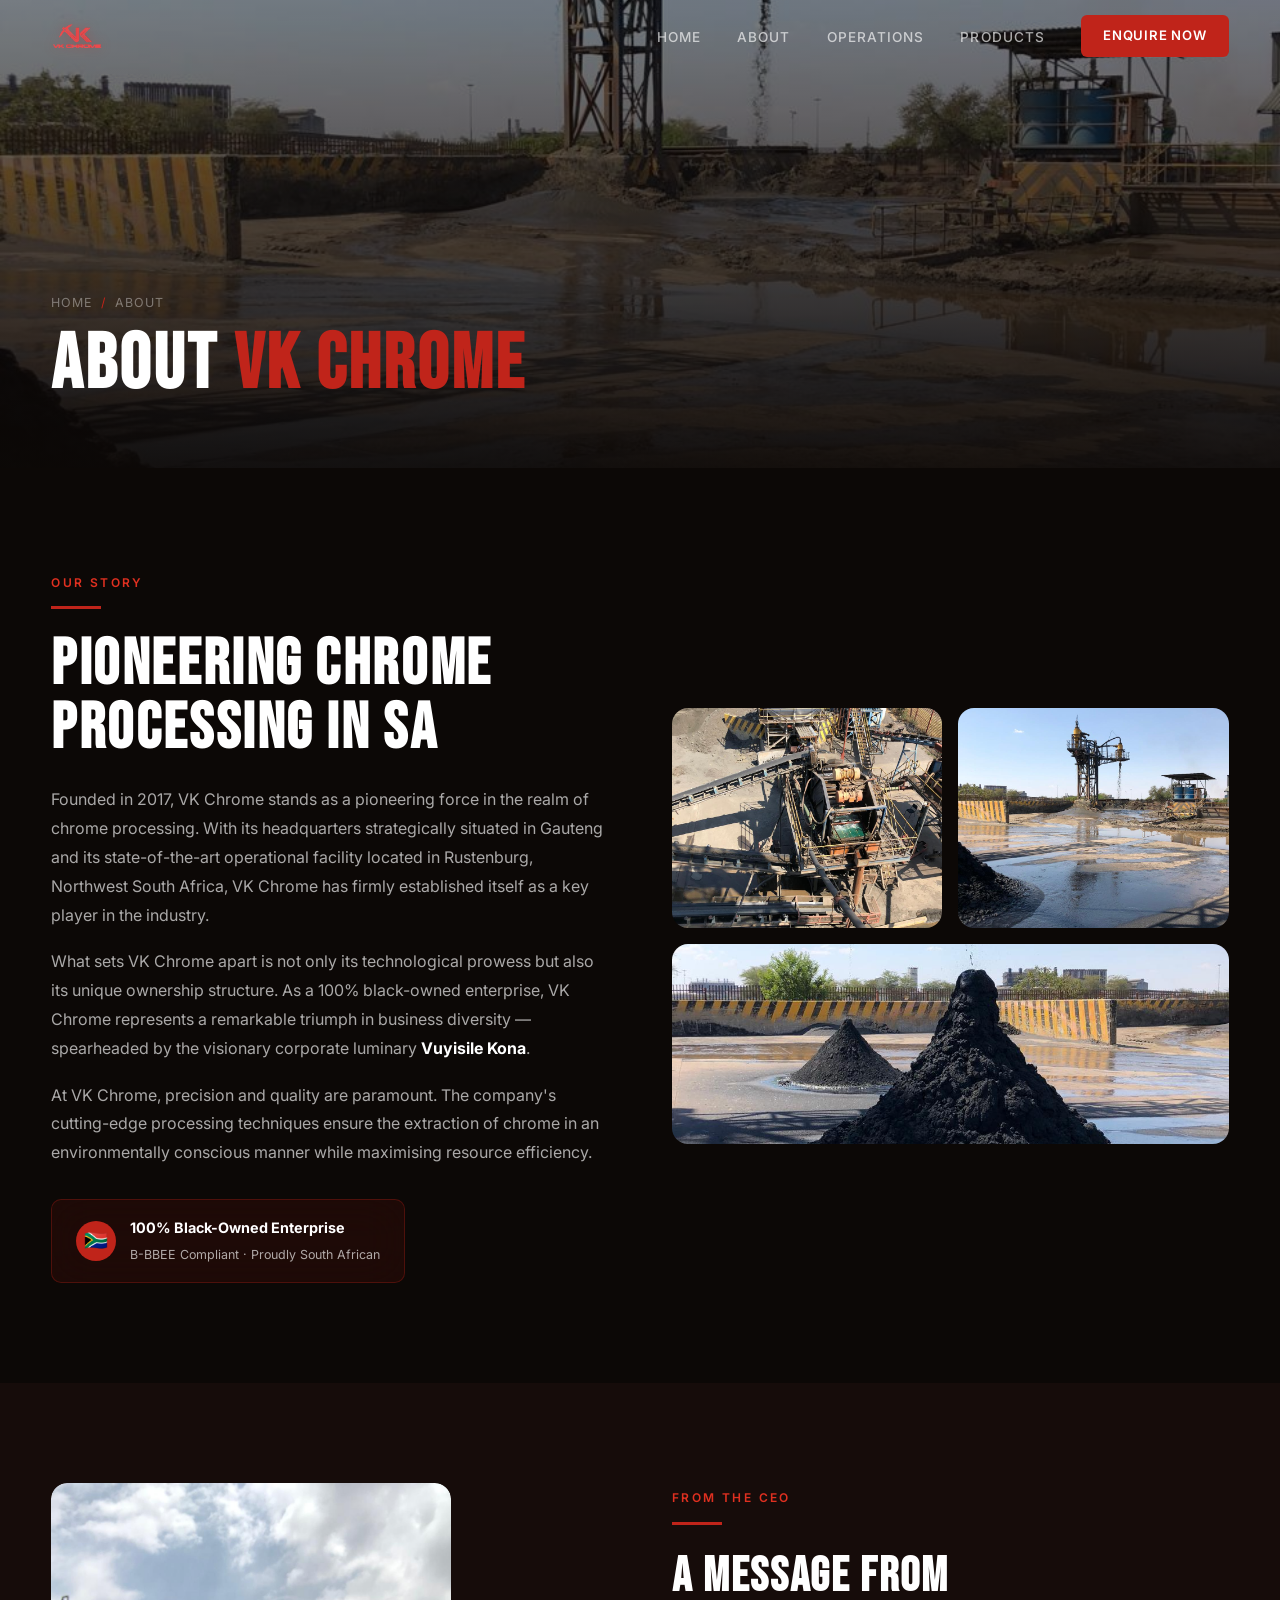
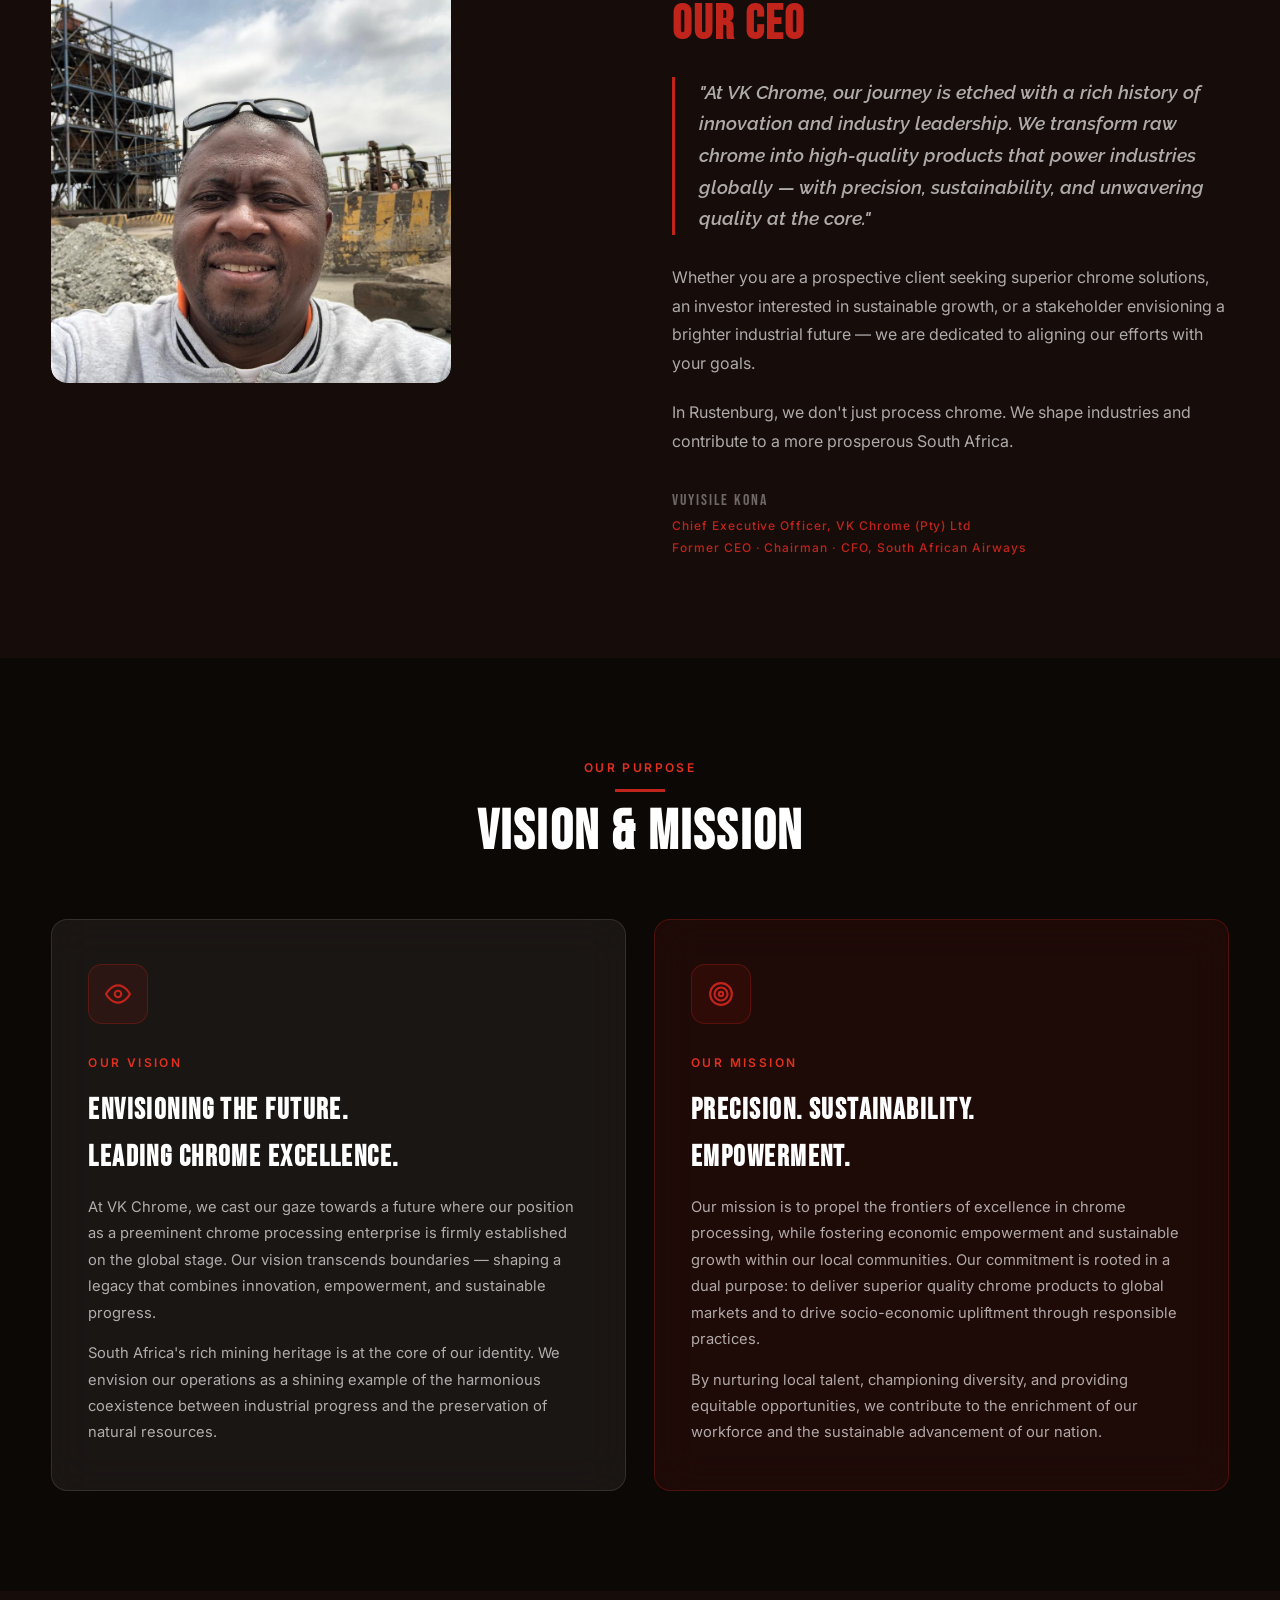
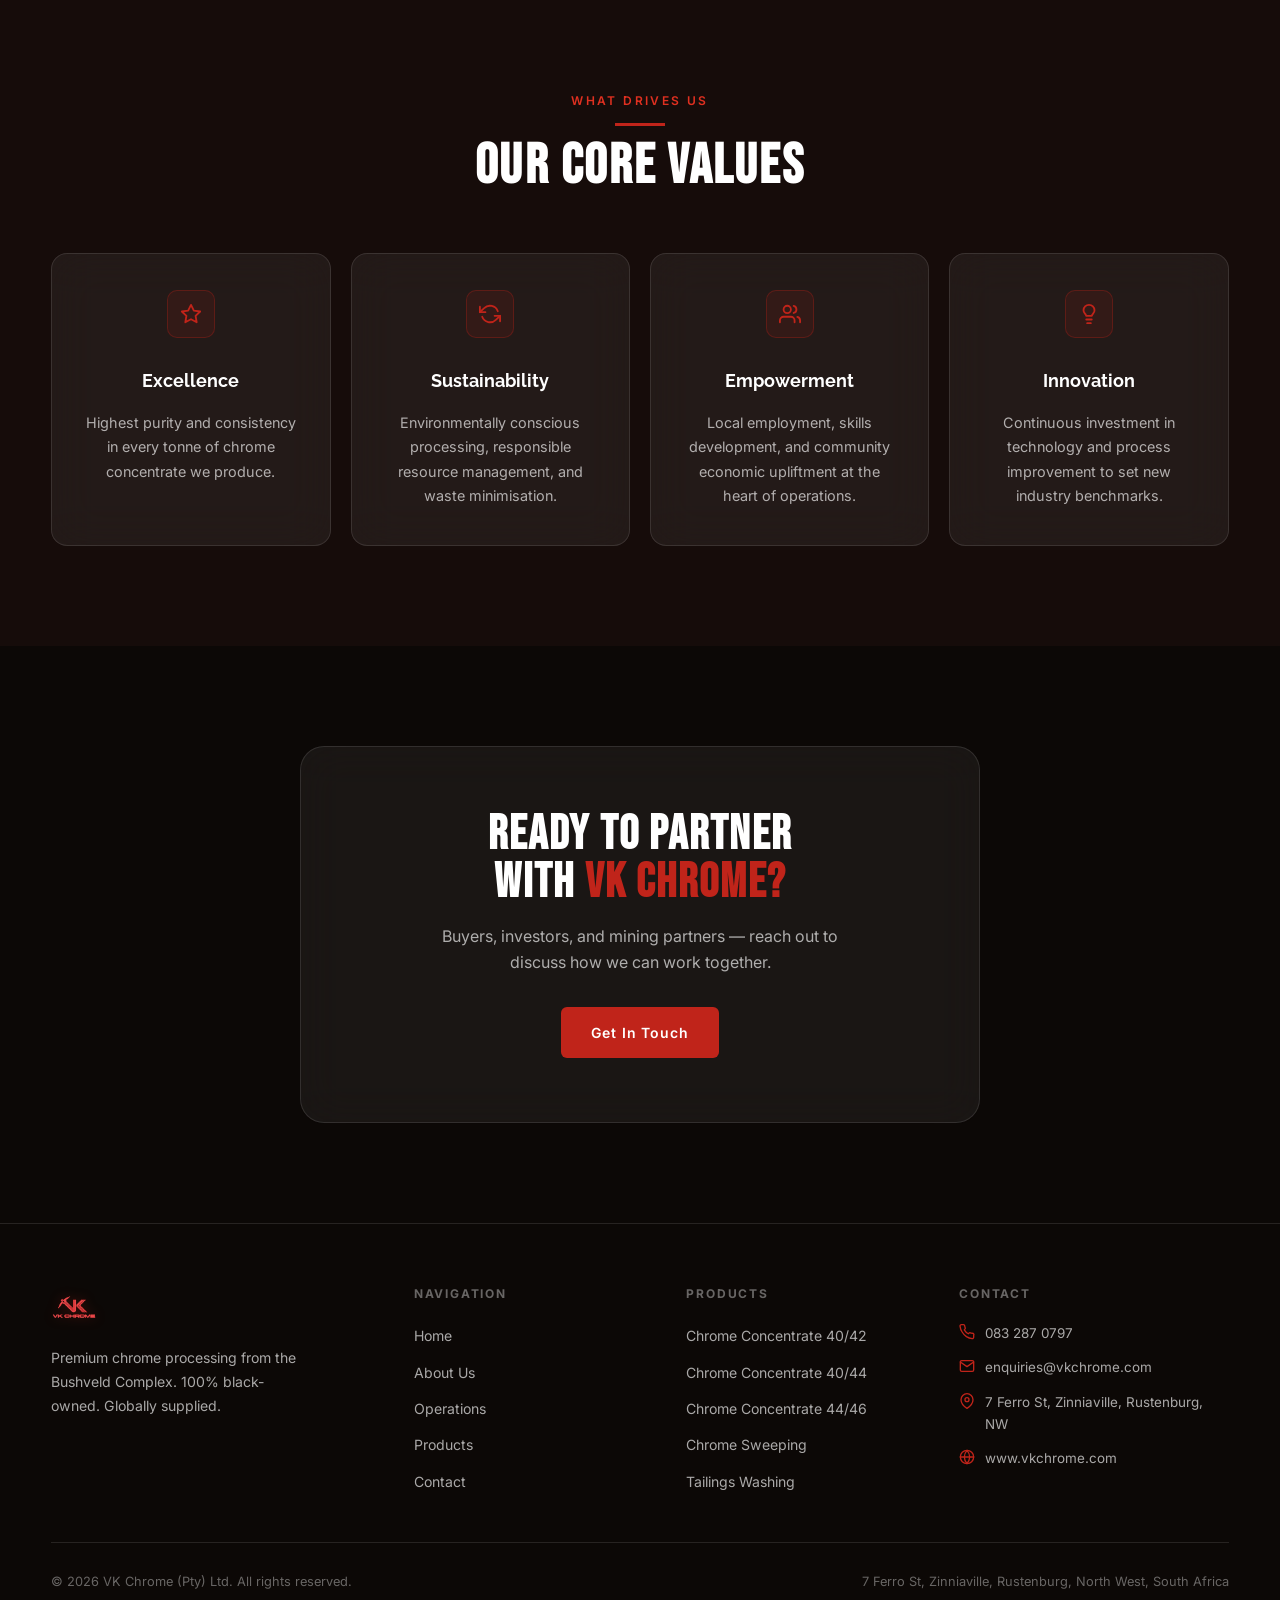
==== commit d0337b35: "feat: square hero panels top-left, SVG icons on about page - Hero panels now square (300×300px), pos" ====
--- a/about.html
+++ b/about.html
@@ -124,14 +124,18 @@
     </div>
     <div class="vm-grid">
       <div class="glass vm-card reveal">
-        <div class="vm-icon">🎯</div>
+        <div class="vm-icon">
+          <svg viewBox="0 0 24 24"><path d="M1 12s4-8 11-8 11 8 11 8-4 8-11 8-11-8-11-8z"/><circle cx="12" cy="12" r="3"/></svg>
+        </div>
         <span class="section-label">Our Vision</span>
         <h3 style="font-family:'Bebas Neue',sans-serif;font-size:1.8rem;letter-spacing:0.05em;margin:12px 0;">Envisioning the Future.<br/>Leading Chrome Excellence.</h3>
         <p style="color:var(--text-muted);line-height:1.8;font-size:0.92rem;">At VK Chrome, we cast our gaze towards a future where our position as a preeminent chrome processing enterprise is firmly established on the global stage. Our vision transcends boundaries — shaping a legacy that combines innovation, empowerment, and sustainable progress.</p>
         <p style="color:var(--text-muted);line-height:1.8;font-size:0.92rem;margin-top:14px;">South Africa's rich mining heritage is at the core of our identity. We envision our operations as a shining example of the harmonious coexistence between industrial progress and the preservation of natural resources.</p>
       </div>
       <div class="glass-red vm-card reveal reveal-delay-1">
-        <div class="vm-icon">🚀</div>
+        <div class="vm-icon">
+          <svg viewBox="0 0 24 24"><circle cx="12" cy="12" r="10"/><circle cx="12" cy="12" r="6"/><circle cx="12" cy="12" r="2"/></svg>
+        </div>
         <span class="section-label">Our Mission</span>
         <h3 style="font-family:'Bebas Neue',sans-serif;font-size:1.8rem;letter-spacing:0.05em;margin:12px 0;">Precision. Sustainability.<br/>Empowerment.</h3>
         <p style="color:var(--text-muted);line-height:1.8;font-size:0.92rem;">Our mission is to propel the frontiers of excellence in chrome processing, while fostering economic empowerment and sustainable growth within our local communities. Our commitment is rooted in a dual purpose: to deliver superior quality chrome products to global markets and to drive socio-economic upliftment through responsible practices.</p>
@@ -151,22 +155,30 @@
     </div>
     <div class="grid-4">
       <div class="glass card reveal text-center">
-        <div style="font-size:2rem;margin-bottom:4px;">⚡</div>
+        <div class="card-icon" style="margin:0 auto 12px;">
+          <svg viewBox="0 0 24 24"><polygon points="12 2 15.09 8.26 22 9.27 17 14.14 18.18 21.02 12 17.77 5.82 21.02 7 14.14 2 9.27 8.91 8.26 12 2"/></svg>
+        </div>
         <h3>Excellence</h3>
         <p>Highest purity and consistency in every tonne of chrome concentrate we produce.</p>
       </div>
       <div class="glass card reveal reveal-delay-1 text-center">
-        <div style="font-size:2rem;margin-bottom:4px;">🌱</div>
+        <div class="card-icon" style="margin:0 auto 12px;">
+          <svg viewBox="0 0 24 24"><polyline points="1 4 1 10 7 10"/><polyline points="23 20 23 14 17 14"/><path d="M20.49 9A9 9 0 0 0 5.64 5.64L1 10m22 4l-4.64 4.36A9 9 0 0 1 3.51 15"/></svg>
+        </div>
         <h3>Sustainability</h3>
         <p>Environmentally conscious processing, responsible resource management, and waste minimisation.</p>
       </div>
       <div class="glass card reveal reveal-delay-2 text-center">
-        <div style="font-size:2rem;margin-bottom:4px;">🤝</div>
+        <div class="card-icon" style="margin:0 auto 12px;">
+          <svg viewBox="0 0 24 24"><path d="M17 21v-2a4 4 0 0 0-4-4H5a4 4 0 0 0-4 4v2"/><circle cx="9" cy="7" r="4"/><path d="M23 21v-2a4 4 0 0 0-3-3.87"/><path d="M16 3.13a4 4 0 0 1 0 7.75"/></svg>
+        </div>
         <h3>Empowerment</h3>
         <p>Local employment, skills development, and community economic upliftment at the heart of operations.</p>
       </div>
       <div class="glass card reveal reveal-delay-3 text-center">
-        <div style="font-size:2rem;margin-bottom:4px;">🔬</div>
+        <div class="card-icon" style="margin:0 auto 12px;">
+          <svg viewBox="0 0 24 24"><line x1="9" y1="18" x2="15" y2="18"/><line x1="10" y1="22" x2="14" y2="22"/><path d="M15.09 14c.18-.98.65-1.74 1.41-2.5A4.65 4.65 0 0 0 18 8 6 6 0 0 0 6 8c0 1 .23 2.23 1.5 3.5A4.61 4.61 0 0 1 8.91 14z"/></svg>
+        </div>
         <h3>Innovation</h3>
         <p>Continuous investment in technology and process improvement to set new industry benchmarks.</p>
       </div>
--- a/css/style.css
+++ b/css/style.css
@@ -216,7 +216,7 @@
   height: 100vh;
   min-height: 600px;
   display: flex;
-  align-items: center;
+  align-items: flex-start;
   overflow: hidden;
 }
 .hero-video {
@@ -248,36 +248,40 @@
   position: relative;
   z-index: 2;
   width: 100%;
+  padding-top: calc(var(--nav-h) + 32px);
 }
 .hero-panel {
   display: inline-block;
-  max-width: 420px;
-  padding: 24px 28px;
-  border-left: 4px solid var(--red);
+  width: 300px;
+  height: 300px;
+  padding: 22px 24px;
+  border-left: 3px solid var(--red);
+  overflow: hidden;
 }
 .hero-eyebrow {
-  font-size: 0.75rem;
+  font-size: 0.55rem;
   font-weight: 600;
-  letter-spacing: 0.22em;
+  letter-spacing: 0.18em;
   text-transform: uppercase;
   color: var(--red-light);
-  margin-bottom: 16px;
+  margin-bottom: 8px;
 }
 .hero-title {
   font-family: 'Bebas Neue', sans-serif;
-  font-size: clamp(3rem, 7vw, 6.5rem);
+  font-size: clamp(1.5rem, 3.5vw, 3.25rem);
   line-height: 1;
   letter-spacing: 0.04em;
-  margin-bottom: 20px;
+  margin-bottom: 10px;
 }
 .hero-title span { color: var(--red); }
 .hero-subtitle {
-  font-size: 0.95rem;
+  font-size: 0.72rem;
   color: var(--text-muted);
-  margin-bottom: 28px;
-  max-width: 380px;
-}
-.hero-actions { display: flex; gap: 16px; flex-wrap: wrap; }
+  margin-bottom: 14px;
+  max-width: 100%;
+}
+.hero-actions { display: flex; gap: 8px; flex-wrap: wrap; }
+.hero-panel .btn { padding: 7px 14px; font-size: 0.7rem; letter-spacing: 0.05em; }
 
 /* ── Buttons ─────────────────────────────────── */
 .btn {
@@ -530,8 +534,24 @@
   padding: 44px 36px;
 }
 .vm-icon {
-  font-size: 2.5rem;
-  margin-bottom: 20px;
+  width: 60px;
+  height: 60px;
+  background: var(--glass-red);
+  border: 1px solid var(--glass-red-border);
+  border-radius: 14px;
+  display: flex;
+  align-items: center;
+  justify-content: center;
+  margin-bottom: 24px;
+}
+.vm-icon svg {
+  width: 26px;
+  height: 26px;
+  stroke: var(--red);
+  fill: none;
+  stroke-width: 2;
+  stroke-linecap: round;
+  stroke-linejoin: round;
 }
 
 /* ── Operations gallery ──────────────────────── */
@@ -766,7 +786,7 @@
   .grid-3 { grid-template-columns: 1fr; }
   .ops-gallery { grid-template-columns: 1fr 1fr; }
   .ops-gallery .img-panel.tall { grid-row: span 1; height: 240px; }
-  .hero-panel { padding: 18px 18px; max-width: 100%; }
+  .hero-panel { width: 220px; height: 220px; padding: 16px 18px; }
   .section { padding: 72px 0; }
   .form-row { grid-template-columns: 1fr; }
   .footer-grid { grid-template-columns: 1fr; gap: 28px; }
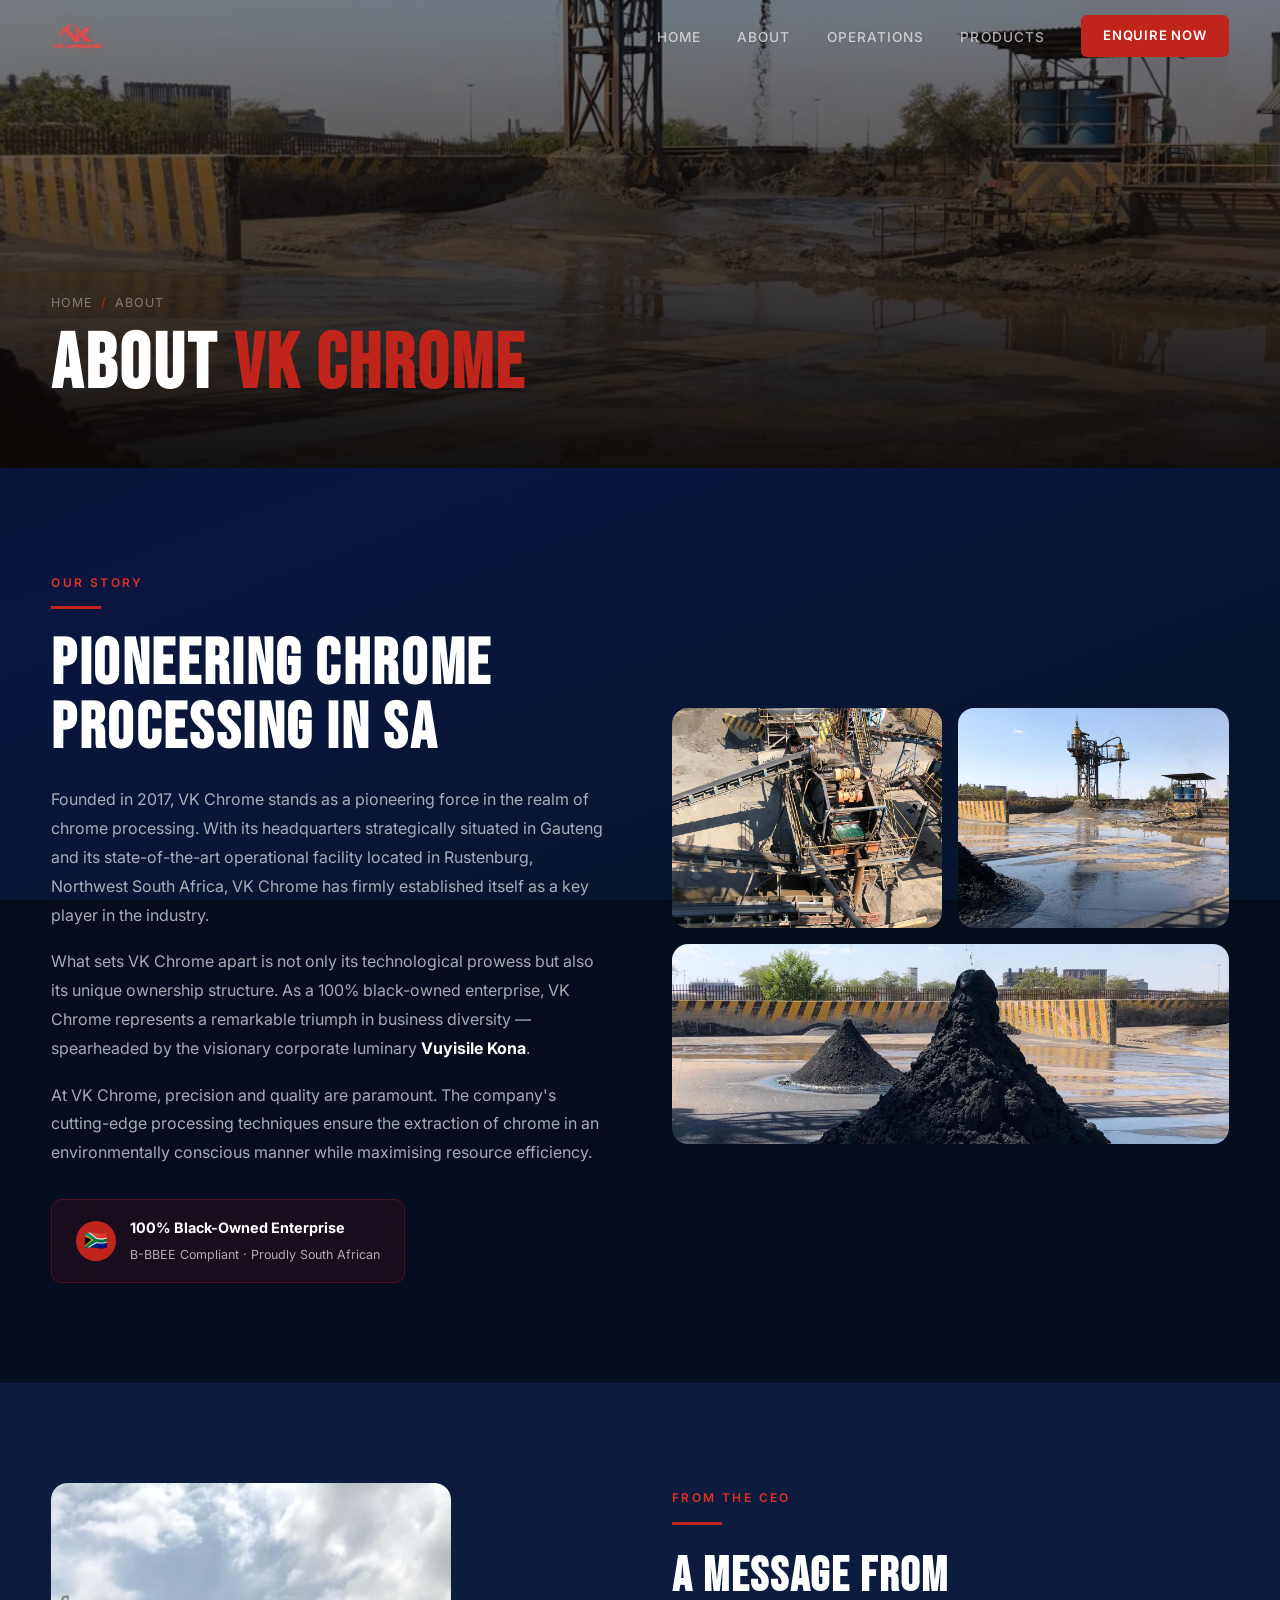
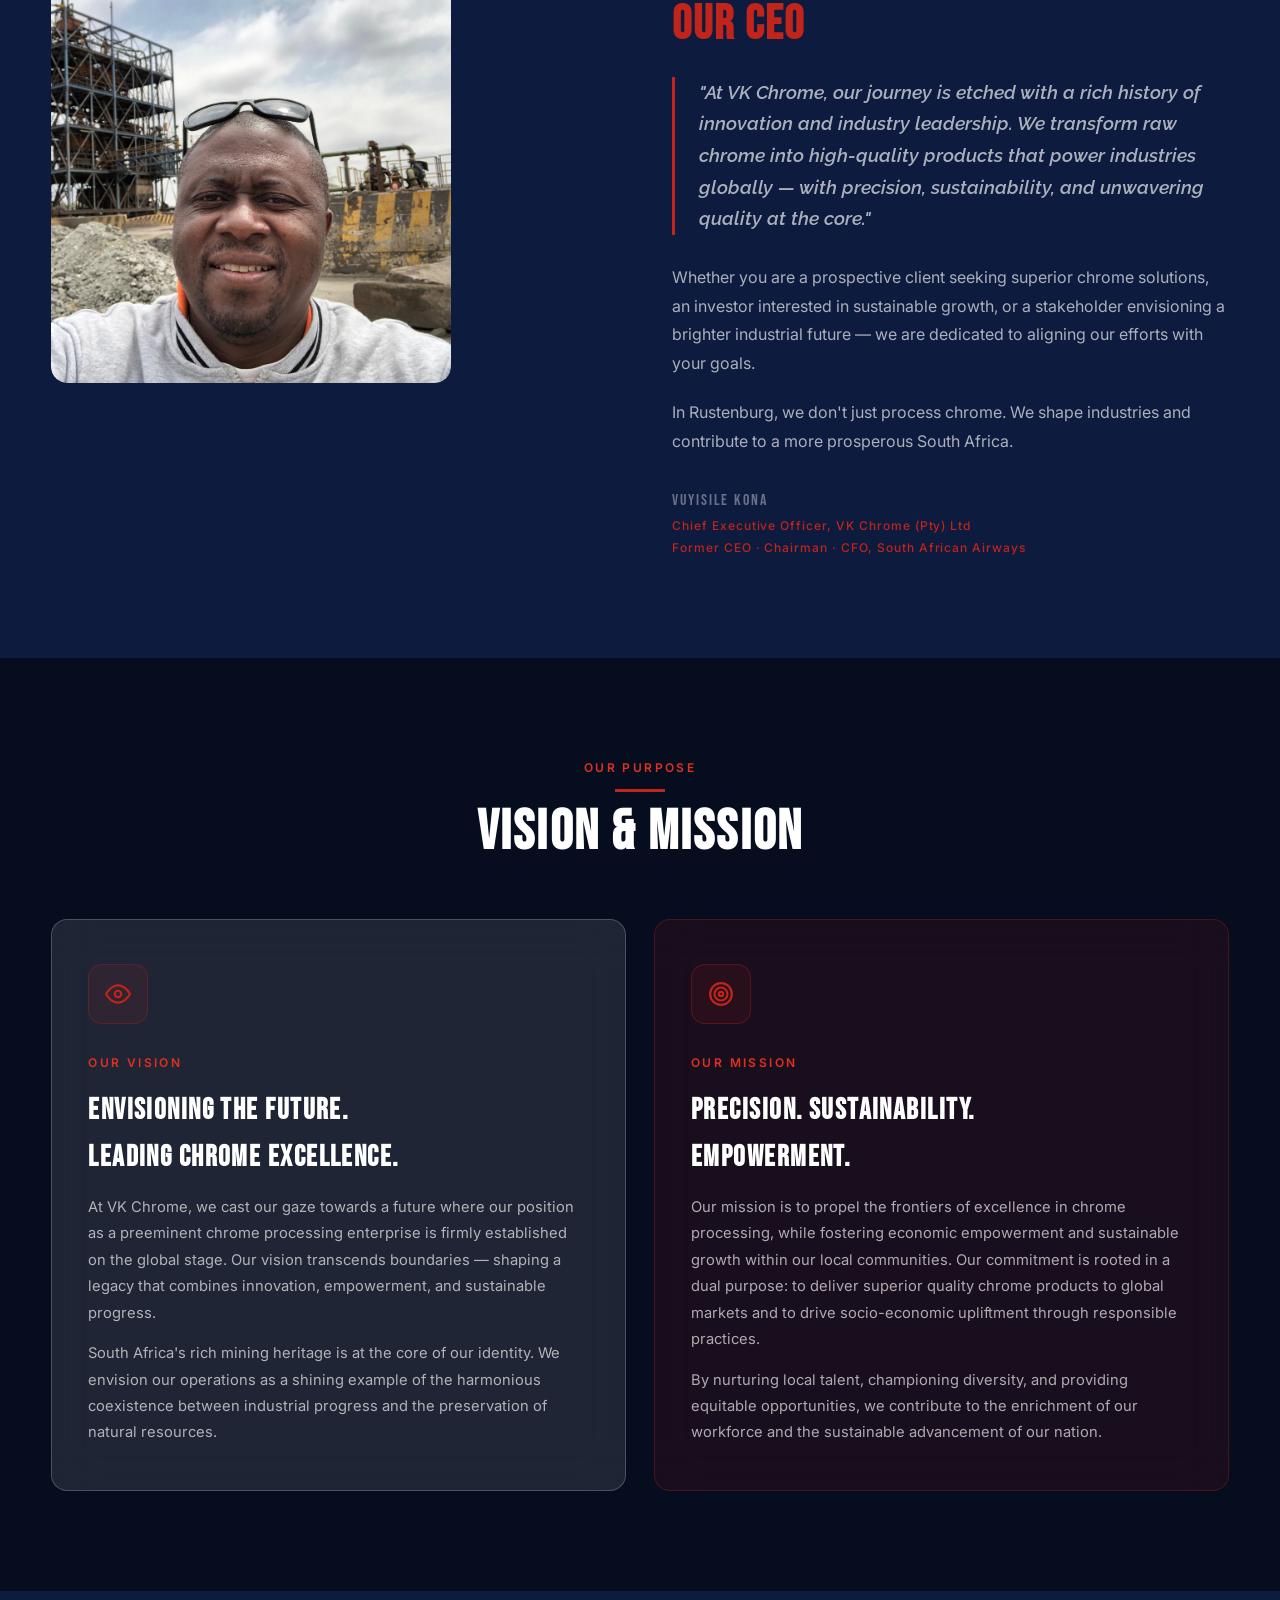
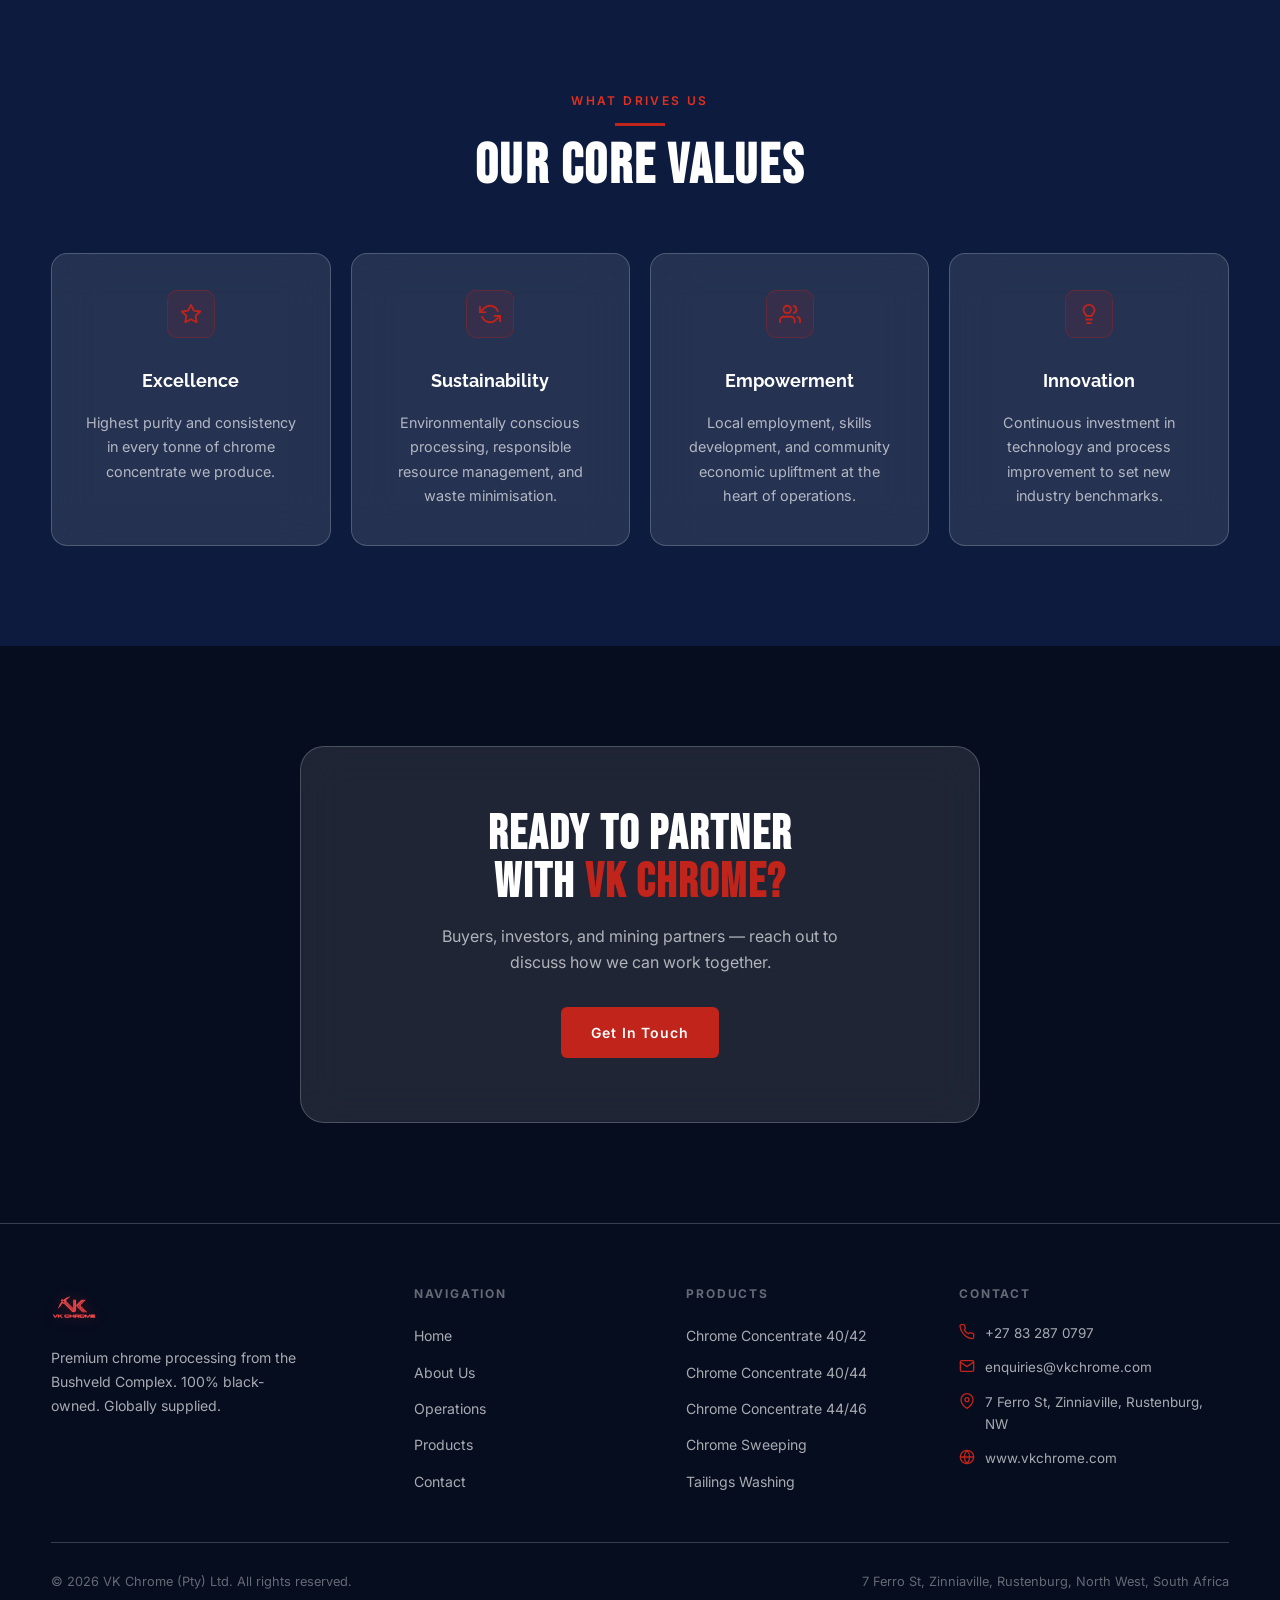
==== commit 301efde1: "Contact icons green; phone international format site-wide - Contact page icons: stroke changed from " ====
--- a/about.html
+++ b/about.html
@@ -11,7 +11,7 @@
 <body>
 
 <!-- ── Navigation ── -->
-<nav id="nav" class="scrolled">
+<nav id="nav">
   <div class="container nav-inner">
     <a href="index.html" class="nav-logo" aria-label="VK Chrome Home">
       <img src="assets/images/logo.png" alt="VK Chrome"/>
@@ -231,7 +231,7 @@
         <h4>Contact</h4>
         <div class="footer-contact-item">
           <svg viewBox="0 0 24 24"><path d="M22 16.92v3a2 2 0 0 1-2.18 2 19.79 19.79 0 0 1-8.63-3.07A19.5 19.5 0 0 1 4.69 12 19.79 19.79 0 0 1 1.61 3.45 2 2 0 0 1 3.59 1h3a2 2 0 0 1 2 1.72 12.84 12.84 0 0 0 .7 2.81 2 2 0 0 1-.45 2.11L7.91 8.72A16 16 0 0 0 14 14.61l.93-.93a2 2 0 0 1 2.11-.45 12.84 12.84 0 0 0 2.81.7A2 2 0 0 1 22 16.92z"/></svg>
-          <span><a href="tel:0832870797">083 287 0797</a></span>
+          <span><a href="tel:+27832870797">+27 83 287 0797</a></span>
         </div>
         <div class="footer-contact-item">
           <svg viewBox="0 0 24 24"><path d="M4 4h16c1.1 0 2 .9 2 2v12c0 1.1-.9 2-2 2H4c-1.1 0-2-.9-2-2V6c0-1.1.9-2 2-2z"/><polyline points="22,6 12,13 2,6"/></svg>
--- a/css/style.css
+++ b/css/style.css
@@ -9,11 +9,11 @@
   --red:          #C0241A;
   --red-light:    #E03020;
   --red-dark:     #8B1410;
-  --bg:           #0C0806;
-  --bg-mid:       #160C0A;
-  --glass:        rgba(255, 255, 255, 0.06);
-  --glass-hover:  rgba(255, 255, 255, 0.10);
-  --glass-border: rgba(255, 255, 255, 0.11);
+  --bg:           #060D1F;
+  --bg-mid:       #0D1B3E;
+  --glass:        rgba(255, 255, 255, 0.10);
+  --glass-hover:  rgba(255, 255, 255, 0.16);
+  --glass-border: rgba(255, 255, 255, 0.20);
   --glass-red:    rgba(192, 36, 26, 0.10);
   --glass-red-border: rgba(192, 36, 26, 0.30);
   --blur:         blur(22px);
@@ -31,7 +31,8 @@
 html { scroll-behavior: smooth; }
 body {
   font-family: 'Inter', sans-serif;
-  background: var(--bg);
+  background: linear-gradient(160deg, #040C1C 0%, #0A1640 45%, #071429 100%) fixed;
+  background-color: #060D1F;
   color: var(--text);
   line-height: 1.65;
   overflow-x: hidden;
@@ -99,10 +100,9 @@
   transition: background var(--transition), box-shadow var(--transition);
 }
 #nav.scrolled {
-  background: rgba(12, 8, 6, 0.92);
-  backdrop-filter: blur(20px);
-  -webkit-backdrop-filter: blur(20px);
-  box-shadow: 0 1px 0 rgba(255,255,255,0.06);
+  backdrop-filter: blur(16px);
+  -webkit-backdrop-filter: blur(16px);
+  box-shadow: 0 1px 0 rgba(255,255,255,0.07);
 }
 .nav-inner {
   display: flex;
@@ -253,10 +253,10 @@
 .hero-panel {
   display: inline-block;
   width: 300px;
-  height: 300px;
+  min-height: 400px;
   padding: 22px 24px;
   border-left: 3px solid var(--red);
-  overflow: hidden;
+  background: rgba(255, 255, 255, 0.07);
 }
 .hero-eyebrow {
   font-size: 0.55rem;
@@ -275,7 +275,8 @@
 }
 .hero-title span { color: var(--red); }
 .hero-subtitle {
-  font-size: 0.72rem;
+  font-size: 0.85rem;
+  line-height: 1.65;
   color: var(--text-muted);
   margin-bottom: 14px;
   max-width: 100%;
@@ -315,25 +316,29 @@
 
 /* ── Stats bar ───────────────────────────────── */
 .stats-bar {
-  padding: 0 0 80px;
+  background: rgba(255, 255, 255, 0.06);
+  backdrop-filter: var(--blur);
+  -webkit-backdrop-filter: var(--blur);
+  padding: 56px 0;
 }
 .stats-grid {
   display: grid;
   grid-template-columns: repeat(4, 1fr);
-  gap: 1px;
-  background: var(--glass-border);
+  gap: 0;
+  background: transparent;
   border: 1px solid var(--glass-border);
   border-radius: var(--radius);
   overflow: hidden;
 }
 .stat-card {
   padding: 36px 28px;
-  background: var(--glass);
-  backdrop-filter: var(--blur);
+  background: transparent;
   text-align: center;
+  border-right: 1px solid rgba(255,255,255,0.10);
   transition: background var(--transition);
 }
-.stat-card:hover { background: var(--glass-hover); }
+.stat-card:last-child { border-right: none; }
+.stat-card:hover { background: rgba(255,255,255,0.06); }
 .stat-num {
   font-family: 'Bebas Neue', sans-serif;
   font-size: 2.8rem;
@@ -614,7 +619,7 @@
   align-items: center;
   justify-content: center;
 }
-.contact-item-icon svg { width: 20px; height: 20px; stroke: var(--red); fill: none; stroke-width: 2; stroke-linecap: round; stroke-linejoin: round; }
+.contact-item-icon svg { width: 20px; height: 20px; stroke: #00C853; fill: none; stroke-width: 2; stroke-linecap: round; stroke-linejoin: round; }
 .contact-item-label {
   font-size: 0.72rem;
   letter-spacing: 0.12em;
@@ -661,13 +666,61 @@
 .form-group textarea { resize: vertical; min-height: 130px; }
 .form-group select option { background: #1a0d0d; }
 .form-row { display: grid; grid-template-columns: 1fr 1fr; gap: 16px; }
+
+/* Phone field with country code */
+.phone-field { display: flex; gap: 8px; }
+.phone-code-select { flex: 0 0 auto; width: 104px; }
+.phone-field input[type="tel"] { flex: 1; min-width: 0; width: 0; }
+
+/* Response time note */
+.form-response-note {
+  text-align: center;
+  font-size: 0.73rem;
+  color: var(--text-dim);
+  margin-top: 10px;
+  letter-spacing: 0.04em;
+}
+
+/* Success state — McKinsey style */
 .form-success {
   display: none;
+  padding: 52px 24px 40px;
   text-align: center;
-  padding: 24px;
-  color: #4ade80;
-  font-weight: 600;
-}
+}
+.success-check {
+  margin: 0 auto 20px;
+  width: 56px;
+  height: 56px;
+}
+.success-eyebrow {
+  font-size: 0.68rem;
+  font-weight: 700;
+  letter-spacing: 0.22em;
+  text-transform: uppercase;
+  color: var(--text);
+  margin-bottom: 16px;
+}
+.success-divider {
+  width: 36px;
+  height: 1px;
+  background: rgba(255,255,255,0.18);
+  margin: 0 auto 20px;
+}
+.success-body {
+  font-size: 0.88rem;
+  color: var(--text-muted);
+  line-height: 1.75;
+  max-width: 300px;
+  margin: 0 auto 16px;
+}
+.success-body strong { color: var(--text); font-weight: 600; }
+.success-contact {
+  font-size: 0.75rem;
+  color: var(--text-dim);
+  letter-spacing: 0.02em;
+}
+.success-contact a { color: var(--red); text-decoration: none; }
+.success-contact a:hover { text-decoration: underline; }
 
 /* ── Black-owned badge ───────────────────────── */
 .bee-badge {
@@ -777,6 +830,9 @@
   .footer-grid { grid-template-columns: 1fr 1fr; gap: 36px; }
   .contact-grid { grid-template-columns: 1fr; }
   .stats-grid { grid-template-columns: repeat(2, 1fr); }
+  /* 2×2 grid: remove right border on cols 2&4, add bottom border to row 1 */
+  .stats-grid .stat-card:nth-child(2n) { border-right: none; }
+  .stats-grid .stat-card:nth-child(-n+2) { border-bottom: 1px solid rgba(255,255,255,0.10); }
 }
 
 @media (max-width: 768px) {
@@ -786,16 +842,23 @@
   .grid-3 { grid-template-columns: 1fr; }
   .ops-gallery { grid-template-columns: 1fr 1fr; }
   .ops-gallery .img-panel.tall { grid-row: span 1; height: 240px; }
-  .hero-panel { width: 220px; height: 220px; padding: 16px 18px; }
-  .section { padding: 72px 0; }
+  .hero-panel { width: min(260px, 78vw); min-height: 340px; padding: 18px 20px; }
+  .section { padding: 64px 0; }
   .form-row { grid-template-columns: 1fr; }
   .footer-grid { grid-template-columns: 1fr; gap: 28px; }
   .footer-bottom { flex-direction: column; gap: 10px; text-align: center; }
   .stats-grid { grid-template-columns: 1fr 1fr; }
+  .stat-num { font-size: 2.2rem; }
 }
 
 @media (max-width: 480px) {
   .stats-grid { grid-template-columns: 1fr; }
+  /* switch to bottom borders for single-column */
+  .stats-grid .stat-card {
+    border-right: none;
+    border-bottom: 1px solid rgba(255,255,255,0.10);
+  }
+  .stats-grid .stat-card:last-child { border-bottom: none; }
   .ops-gallery { grid-template-columns: 1fr; }
   .grade-cards { grid-template-columns: 1fr !important; }
 }
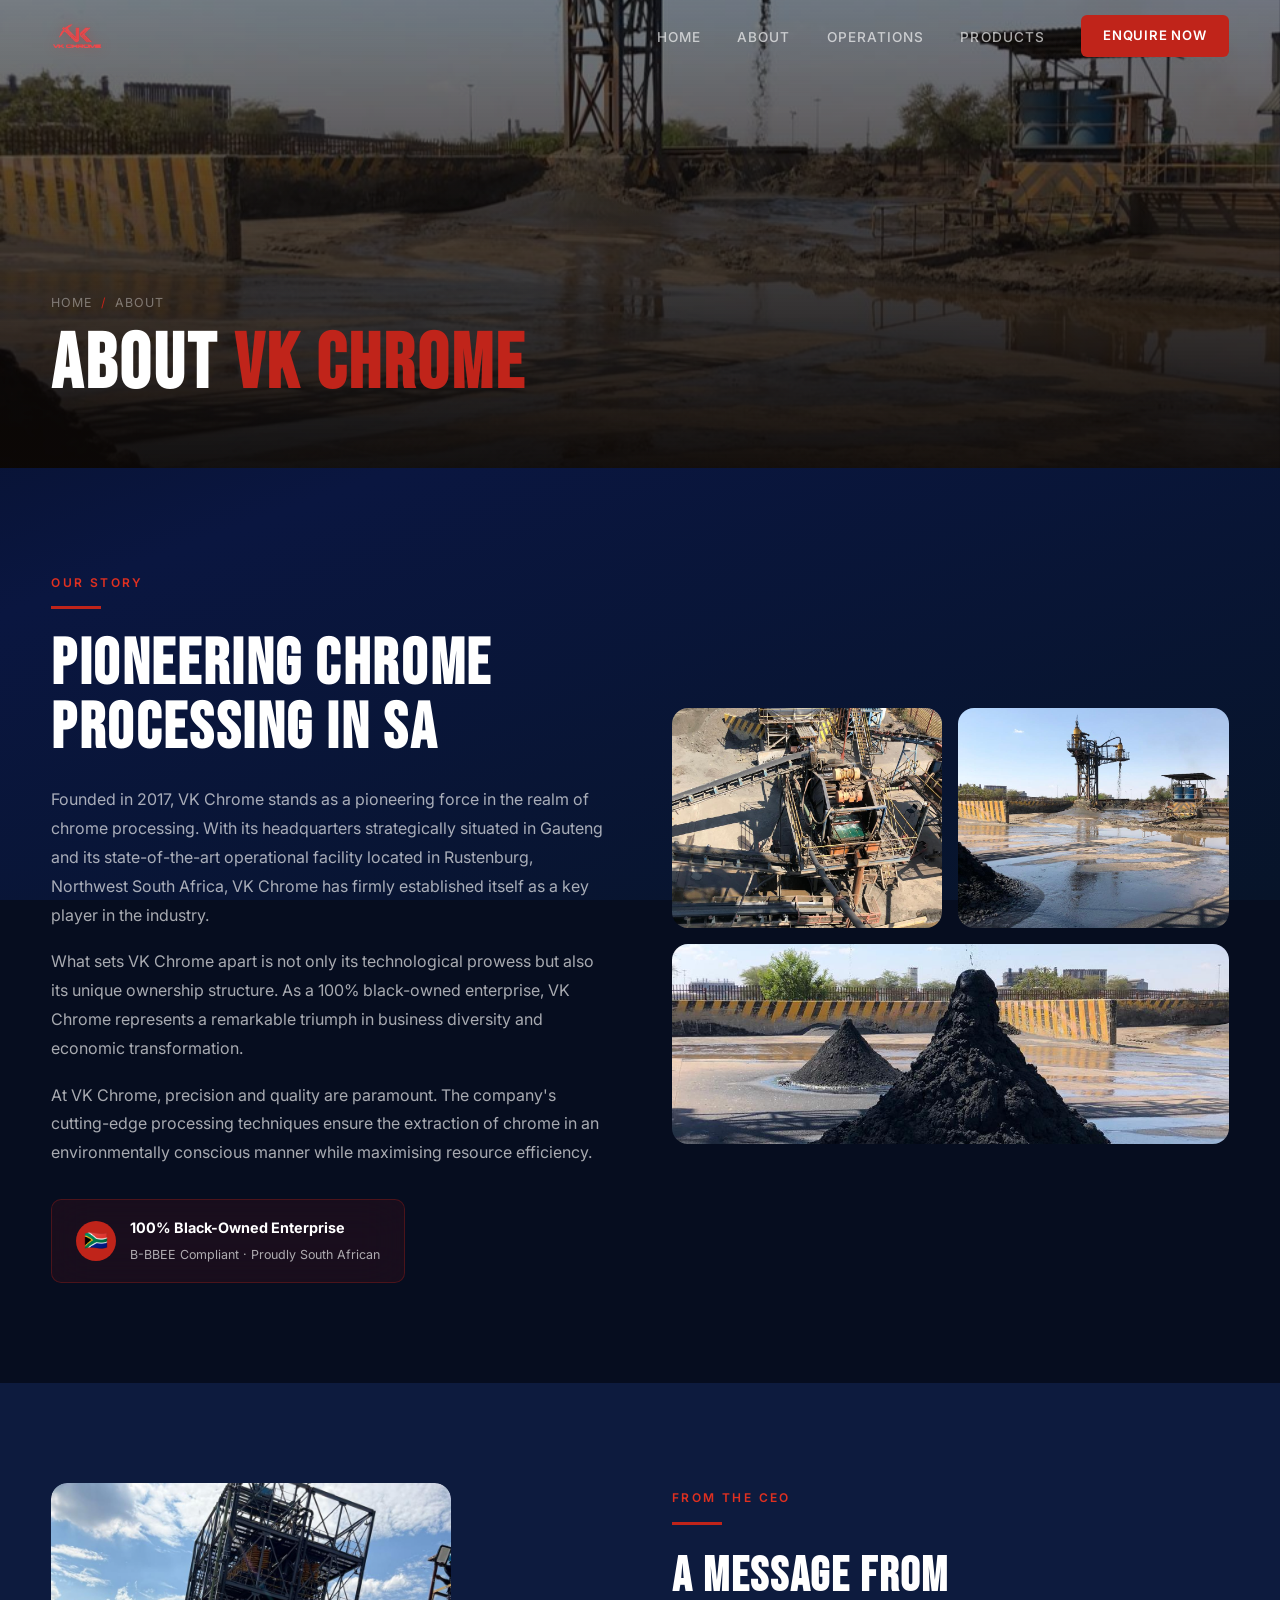
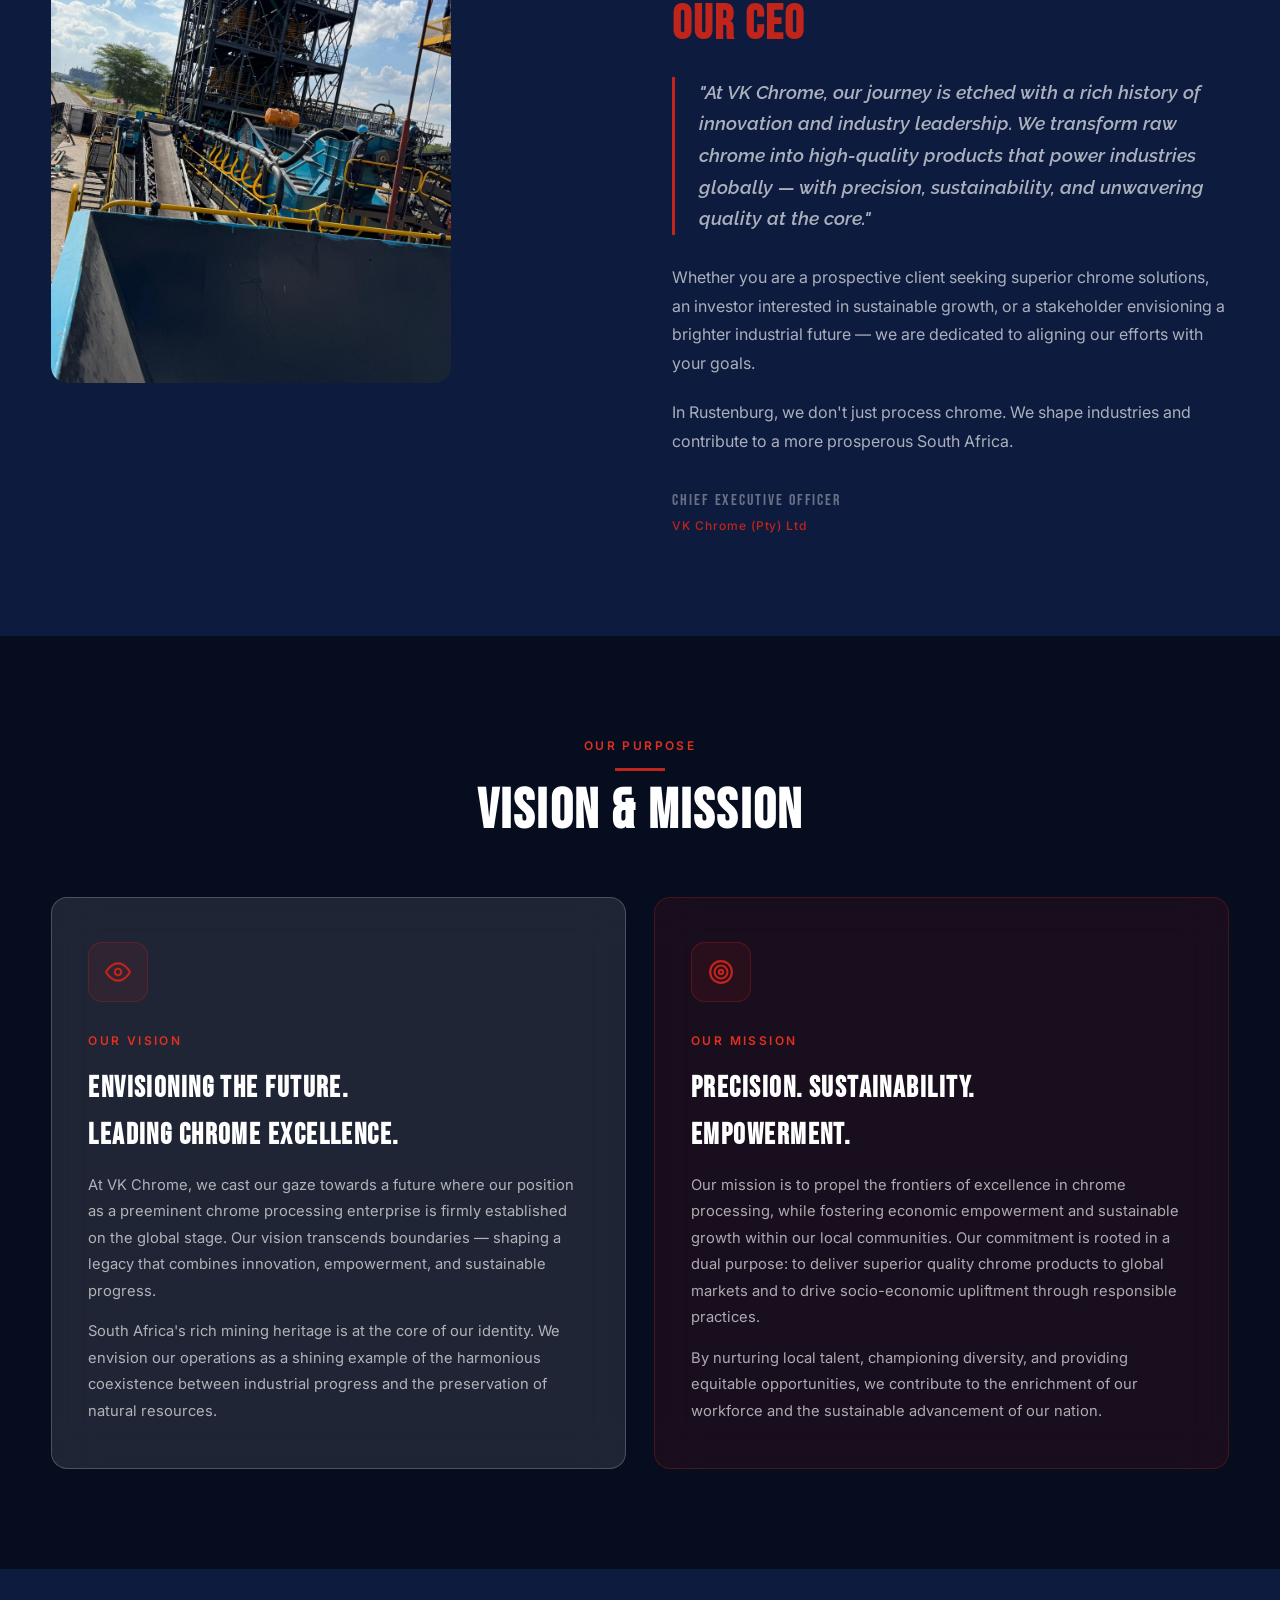
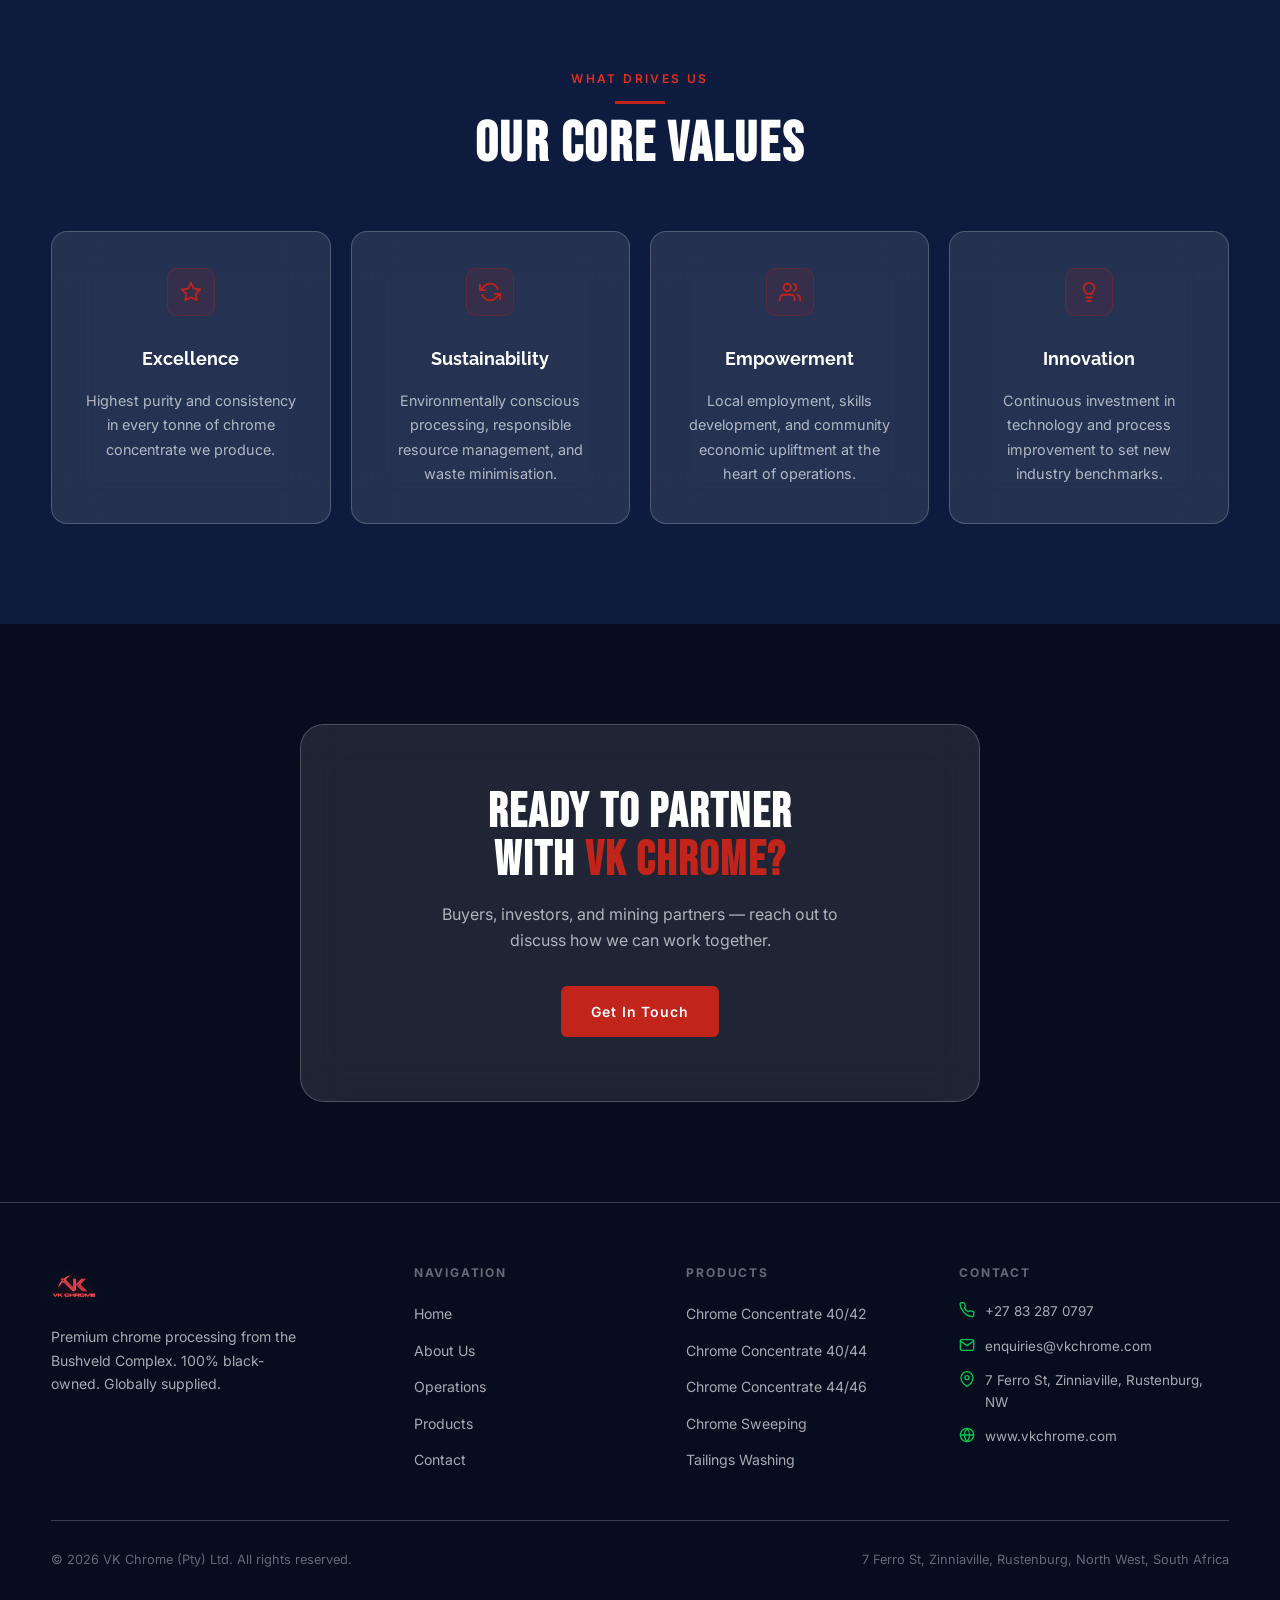
==== commit 6775c2d2: "Remove personal name references, update CEO photo, rename Live Operations label - Remove all instanc" ====
--- a/about.html
+++ b/about.html
@@ -4,7 +4,7 @@
   <meta charset="UTF-8"/>
   <meta name="viewport" content="width=device-width, initial-scale=1.0"/>
   <title>About — VK Chrome</title>
-  <meta name="description" content="Founded in 2017 by Vuyisile Kona, VK Chrome is a 100% black-owned chrome processing enterprise operating the Rustenburg Chrome Wash Plant."/>
+  <meta name="description" content="Founded in 2017, VK Chrome is a 100% black-owned chrome processing enterprise operating the Rustenburg Chrome Wash Plant."/>
   <link rel="icon" type="image/png" href="assets/images/favicon.png"/>
   <link rel="stylesheet" href="css/style.css"/>
 </head>
@@ -63,7 +63,7 @@
         <div class="red-line" style="margin:12px 0 24px;"></div>
         <h2 class="display h2" style="margin-bottom:24px;">Pioneering Chrome<br/>Processing in SA</h2>
         <p style="color:var(--text-muted);margin-bottom:18px;line-height:1.8;">Founded in 2017, VK Chrome stands as a pioneering force in the realm of chrome processing. With its headquarters strategically situated in Gauteng and its state-of-the-art operational facility located in Rustenburg, Northwest South Africa, VK Chrome has firmly established itself as a key player in the industry.</p>
-        <p style="color:var(--text-muted);margin-bottom:18px;line-height:1.8;">What sets VK Chrome apart is not only its technological prowess but also its unique ownership structure. As a 100% black-owned enterprise, VK Chrome represents a remarkable triumph in business diversity — spearheaded by the visionary corporate luminary <strong style="color:var(--text);">Vuyisile Kona</strong>.</p>
+        <p style="color:var(--text-muted);margin-bottom:18px;line-height:1.8;">What sets VK Chrome apart is not only its technological prowess but also its unique ownership structure. As a 100% black-owned enterprise, VK Chrome represents a remarkable triumph in business diversity and economic transformation.</p>
         <p style="color:var(--text-muted);margin-bottom:32px;line-height:1.8;">At VK Chrome, precision and quality are paramount. The company's cutting-edge processing techniques ensure the extraction of chrome in an environmentally conscious manner while maximising resource efficiency.</p>
         <div class="bee-badge glass-red" style="display:inline-flex;">
           <div class="bee-badge-icon">🇿🇦</div>
@@ -92,7 +92,7 @@
     <div class="grid-2" style="gap:64px;align-items:start;">
       <div class="reveal">
         <div class="img-panel" style="max-width:400px;">
-          <img src="assets/images/photo-07.jpg" alt="Vuyisile Kona, CEO of VK Chrome, at the Rustenburg facility" style="width:100%;aspect-ratio:4/5;object-fit:cover;object-position:top;border-radius:16px;"/>
+          <img src="assets/images/photo-08.jpg" alt="CEO of VK Chrome at the Rustenburg facility" style="width:100%;aspect-ratio:4/5;object-fit:cover;object-position:center;border-radius:16px;"/>
         </div>
       </div>
       <div class="reveal reveal-delay-1">
@@ -105,9 +105,8 @@
         <p style="color:var(--text-muted);margin-bottom:20px;line-height:1.8;">Whether you are a prospective client seeking superior chrome solutions, an investor interested in sustainable growth, or a stakeholder envisioning a brighter industrial future — we are dedicated to aligning our efforts with your goals.</p>
         <p style="color:var(--text-muted);margin-bottom:32px;line-height:1.8;">In Rustenburg, we don't just process chrome. We shape industries and contribute to a more prosperous South Africa.</p>
         <div class="ceo-sig">
-          Vuyisile Kona
-          <span>Chief Executive Officer, VK Chrome (Pty) Ltd</span>
-          <span>Former CEO · Chairman · CFO, South African Airways</span>
+          Chief Executive Officer
+          <span>VK Chrome (Pty) Ltd</span>
         </div>
       </div>
     </div>
--- a/css/style.css
+++ b/css/style.css
@@ -221,17 +221,23 @@
 }
 .hero-video {
   position: absolute;
-  inset: 0;
-  width: 100%; height: 100%;
+  top: -15%;
+  left: 0;
+  width: 100%;
+  height: 130%;
   object-fit: cover;
   z-index: 0;
+  will-change: transform;
 }
 .hero-img {
   position: absolute;
-  inset: 0;
-  width: 100%; height: 100%;
+  top: -15%;
+  left: 0;
+  width: 100%;
+  height: 130%;
   object-fit: cover;
   z-index: 0;
+  will-change: transform;
 }
 .hero-overlay {
   position: absolute;
@@ -256,7 +262,7 @@
   min-height: 400px;
   padding: 22px 24px;
   border-left: 3px solid var(--red);
-  background: rgba(255, 255, 255, 0.07);
+  background: rgba(255, 255, 255, 0.03);
 }
 .hero-eyebrow {
   font-size: 0.55rem;
@@ -613,8 +619,8 @@
   flex-shrink: 0;
   width: 44px; height: 44px;
   border-radius: 10px;
-  background: var(--glass-red);
-  border: 1px solid var(--glass-red-border);
+  background: rgba(0, 200, 83, 0.12);
+  border: 1px solid rgba(0, 200, 83, 0.30);
   display: flex;
   align-items: center;
   justify-content: center;
@@ -669,7 +675,7 @@
 
 /* Phone field with country code */
 .phone-field { display: flex; gap: 8px; }
-.phone-code-select { flex: 0 0 auto; width: 104px; }
+.phone-field .phone-code-select { flex: 0 0 auto; width: 78px; font-size: 0.82rem; padding-left: 8px; padding-right: 4px; }
 .phone-field input[type="tel"] { flex: 1; min-width: 0; width: 0; }
 
 /* Response time note */
@@ -783,7 +789,7 @@
   gap: 10px;
   margin-bottom: 12px;
 }
-.footer-contact-item svg { width: 16px; height: 16px; flex-shrink: 0; margin-top: 2px; stroke: var(--red); fill: none; stroke-width: 2; stroke-linecap: round; stroke-linejoin: round; }
+.footer-contact-item svg { width: 16px; height: 16px; flex-shrink: 0; margin-top: 2px; stroke: #00C853; fill: none; stroke-width: 2; stroke-linecap: round; stroke-linejoin: round; }
 .footer-contact-item span { font-size: 0.84rem; color: var(--text-muted); }
 .footer-bottom {
   display: flex;
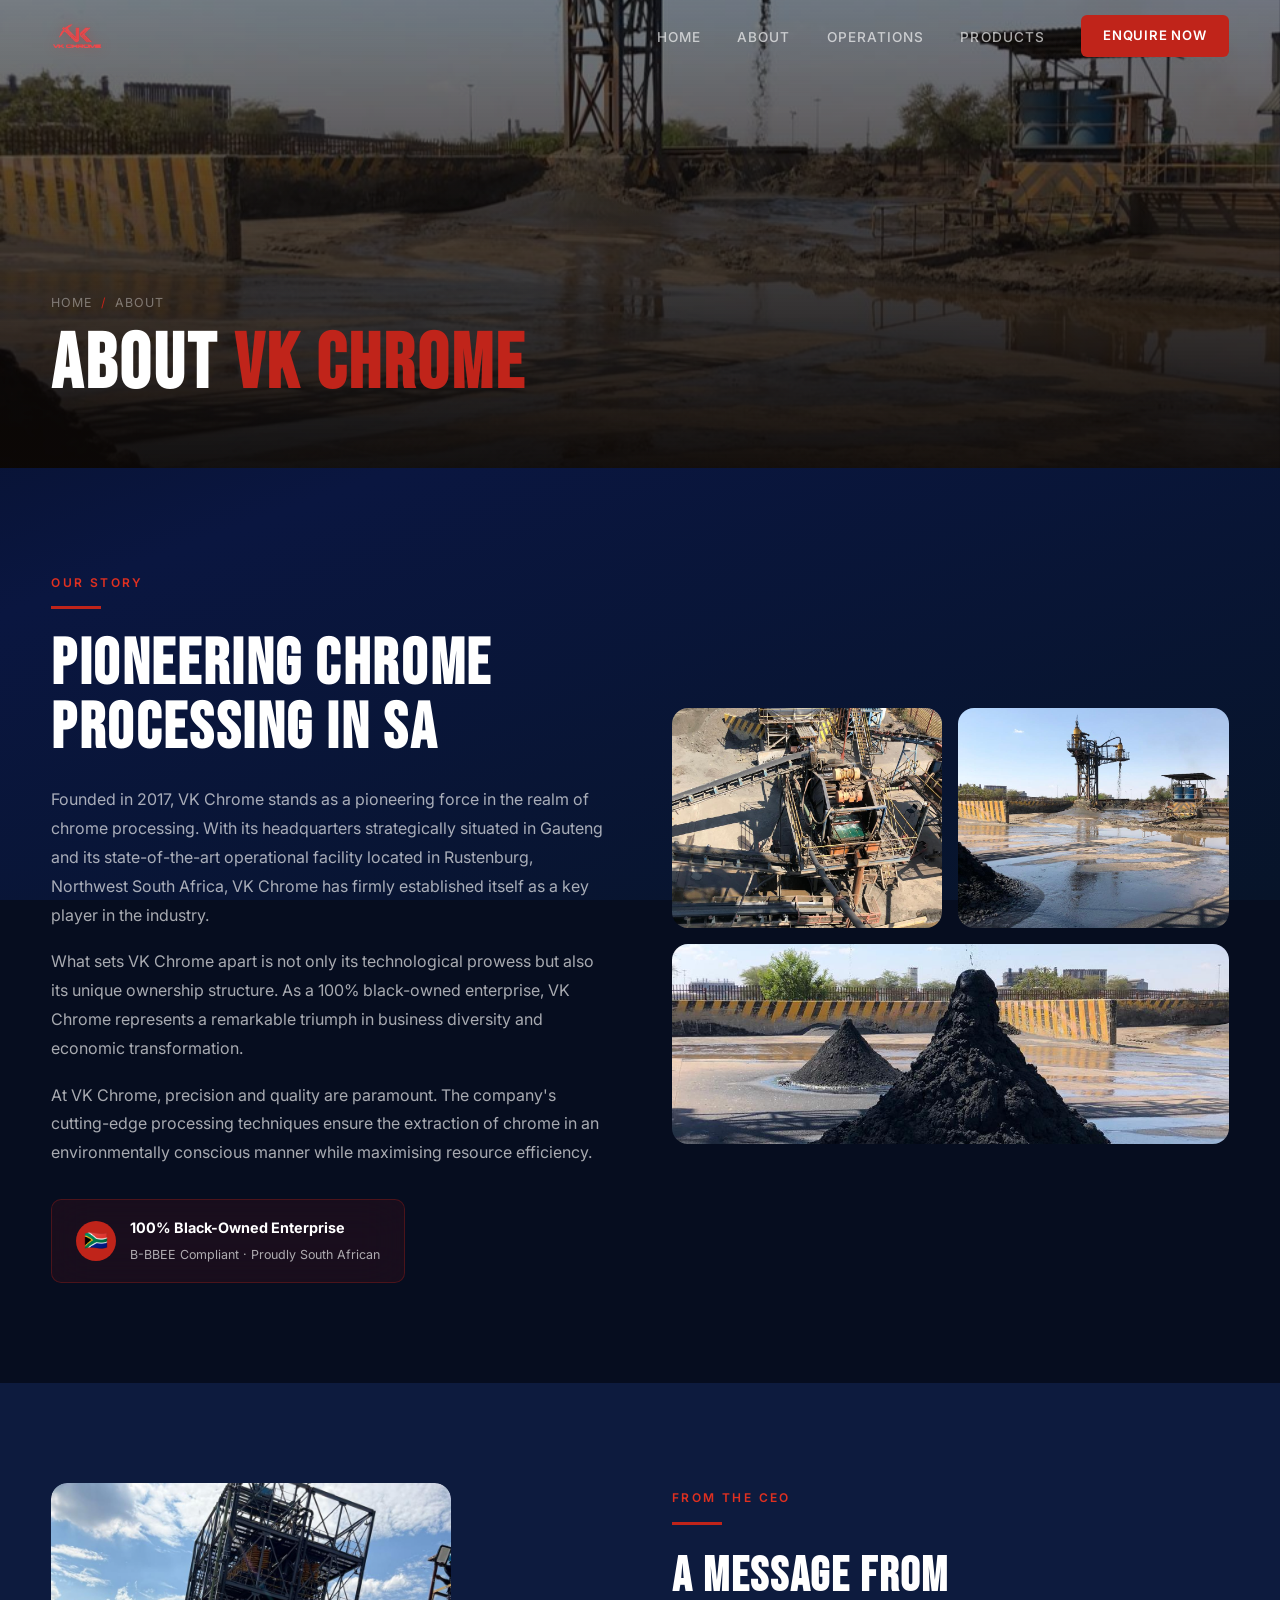
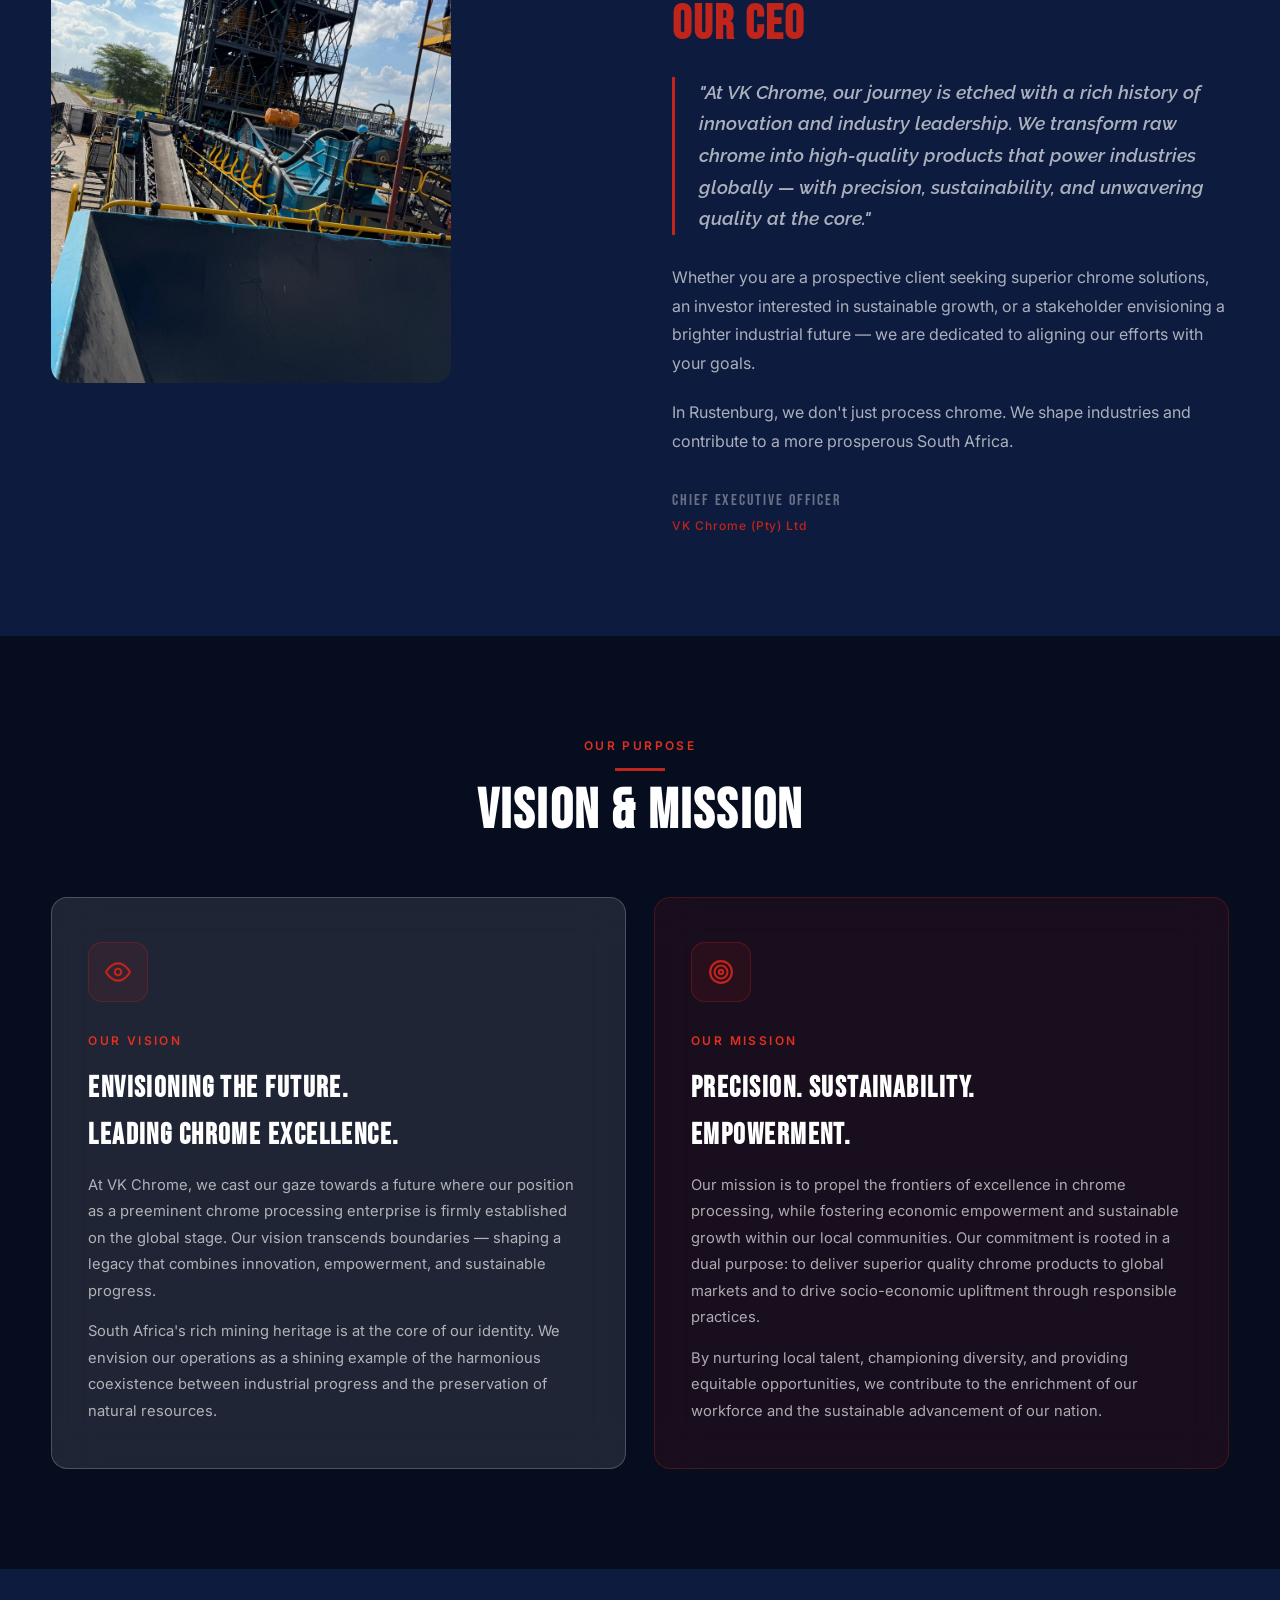
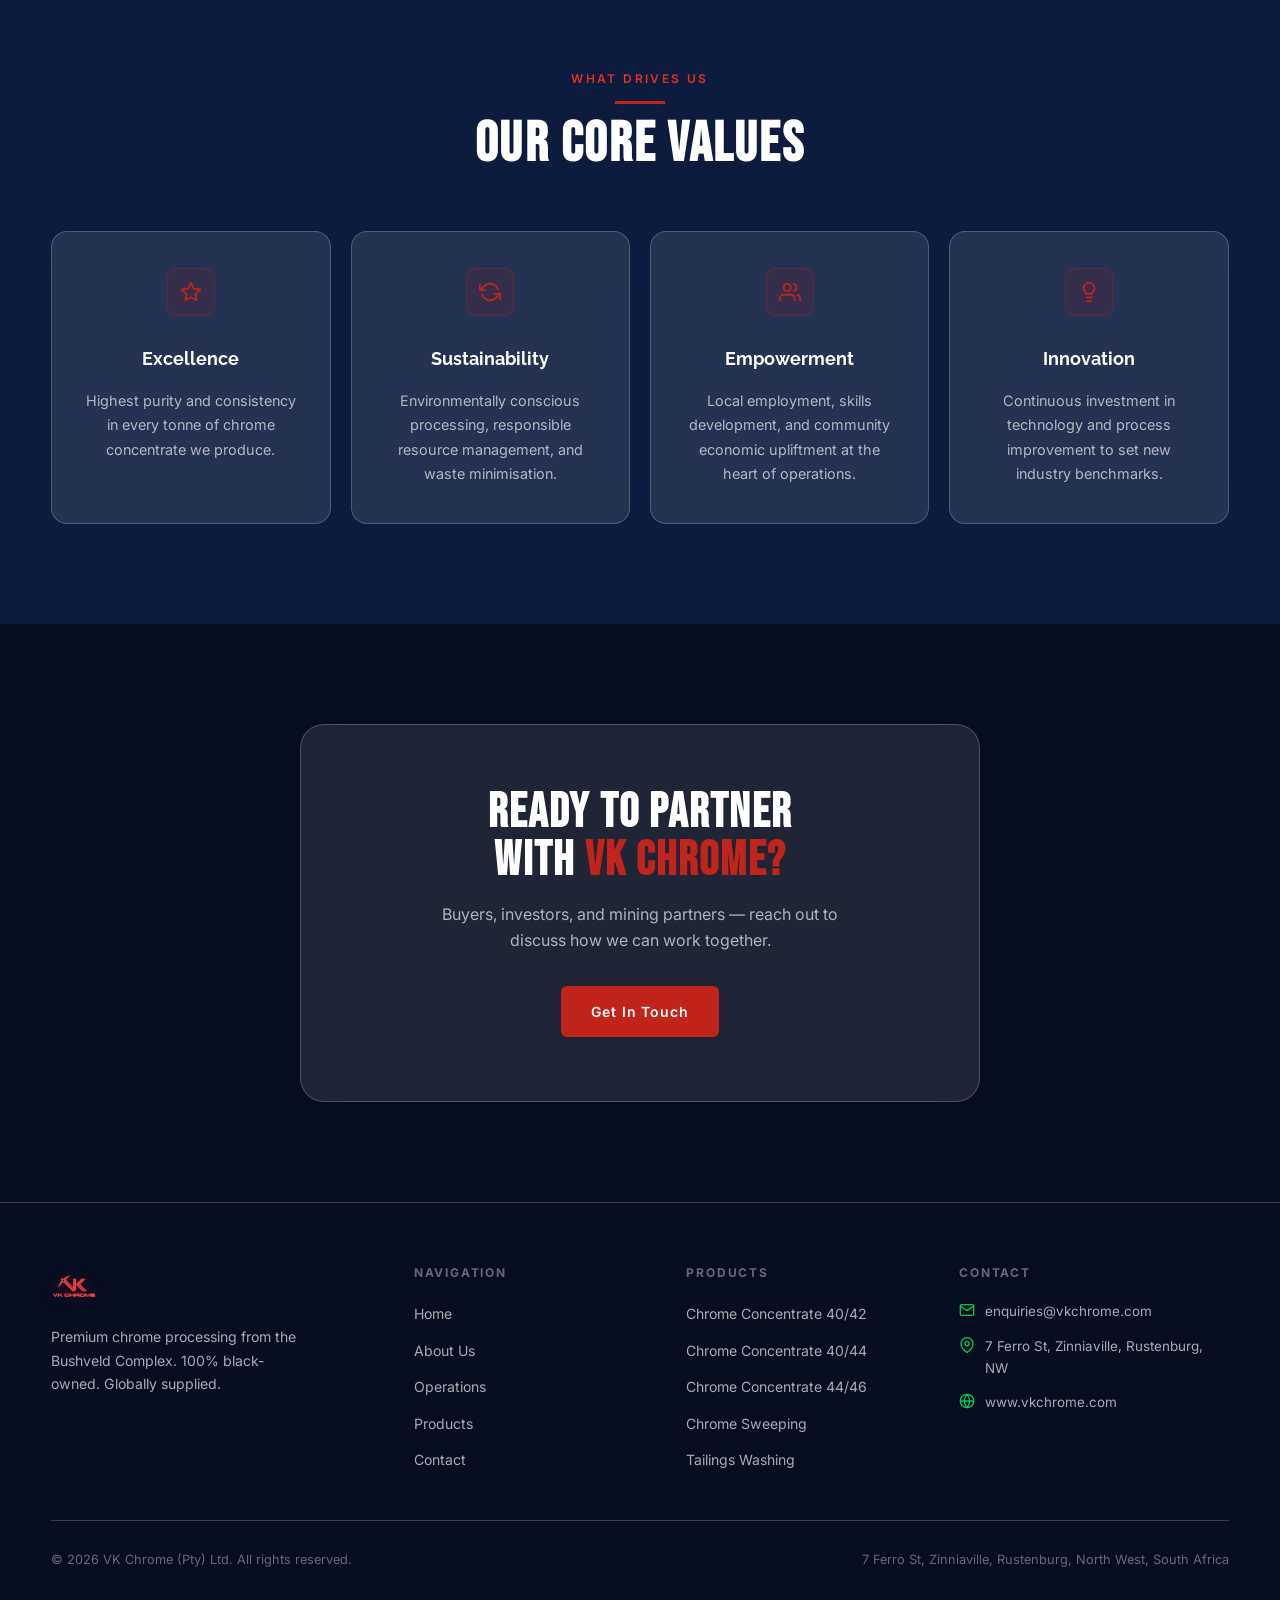
==== commit 463411a1: "Remove phone number from all pages Removed +27 83 287 0797 from all 7 locations: footer contact item" ====
--- a/about.html
+++ b/about.html
@@ -228,10 +228,7 @@
       </div>
       <div class="footer-col">
         <h4>Contact</h4>
-        <div class="footer-contact-item">
-          <svg viewBox="0 0 24 24"><path d="M22 16.92v3a2 2 0 0 1-2.18 2 19.79 19.79 0 0 1-8.63-3.07A19.5 19.5 0 0 1 4.69 12 19.79 19.79 0 0 1 1.61 3.45 2 2 0 0 1 3.59 1h3a2 2 0 0 1 2 1.72 12.84 12.84 0 0 0 .7 2.81 2 2 0 0 1-.45 2.11L7.91 8.72A16 16 0 0 0 14 14.61l.93-.93a2 2 0 0 1 2.11-.45 12.84 12.84 0 0 0 2.81.7A2 2 0 0 1 22 16.92z"/></svg>
-          <span><a href="tel:+27832870797">+27 83 287 0797</a></span>
-        </div>
+
         <div class="footer-contact-item">
           <svg viewBox="0 0 24 24"><path d="M4 4h16c1.1 0 2 .9 2 2v12c0 1.1-.9 2-2 2H4c-1.1 0-2-.9-2-2V6c0-1.1.9-2 2-2z"/><polyline points="22,6 12,13 2,6"/></svg>
           <span><a href="mailto:enquiries@vkchrome.com">enquiries@vkchrome.com</a></span>
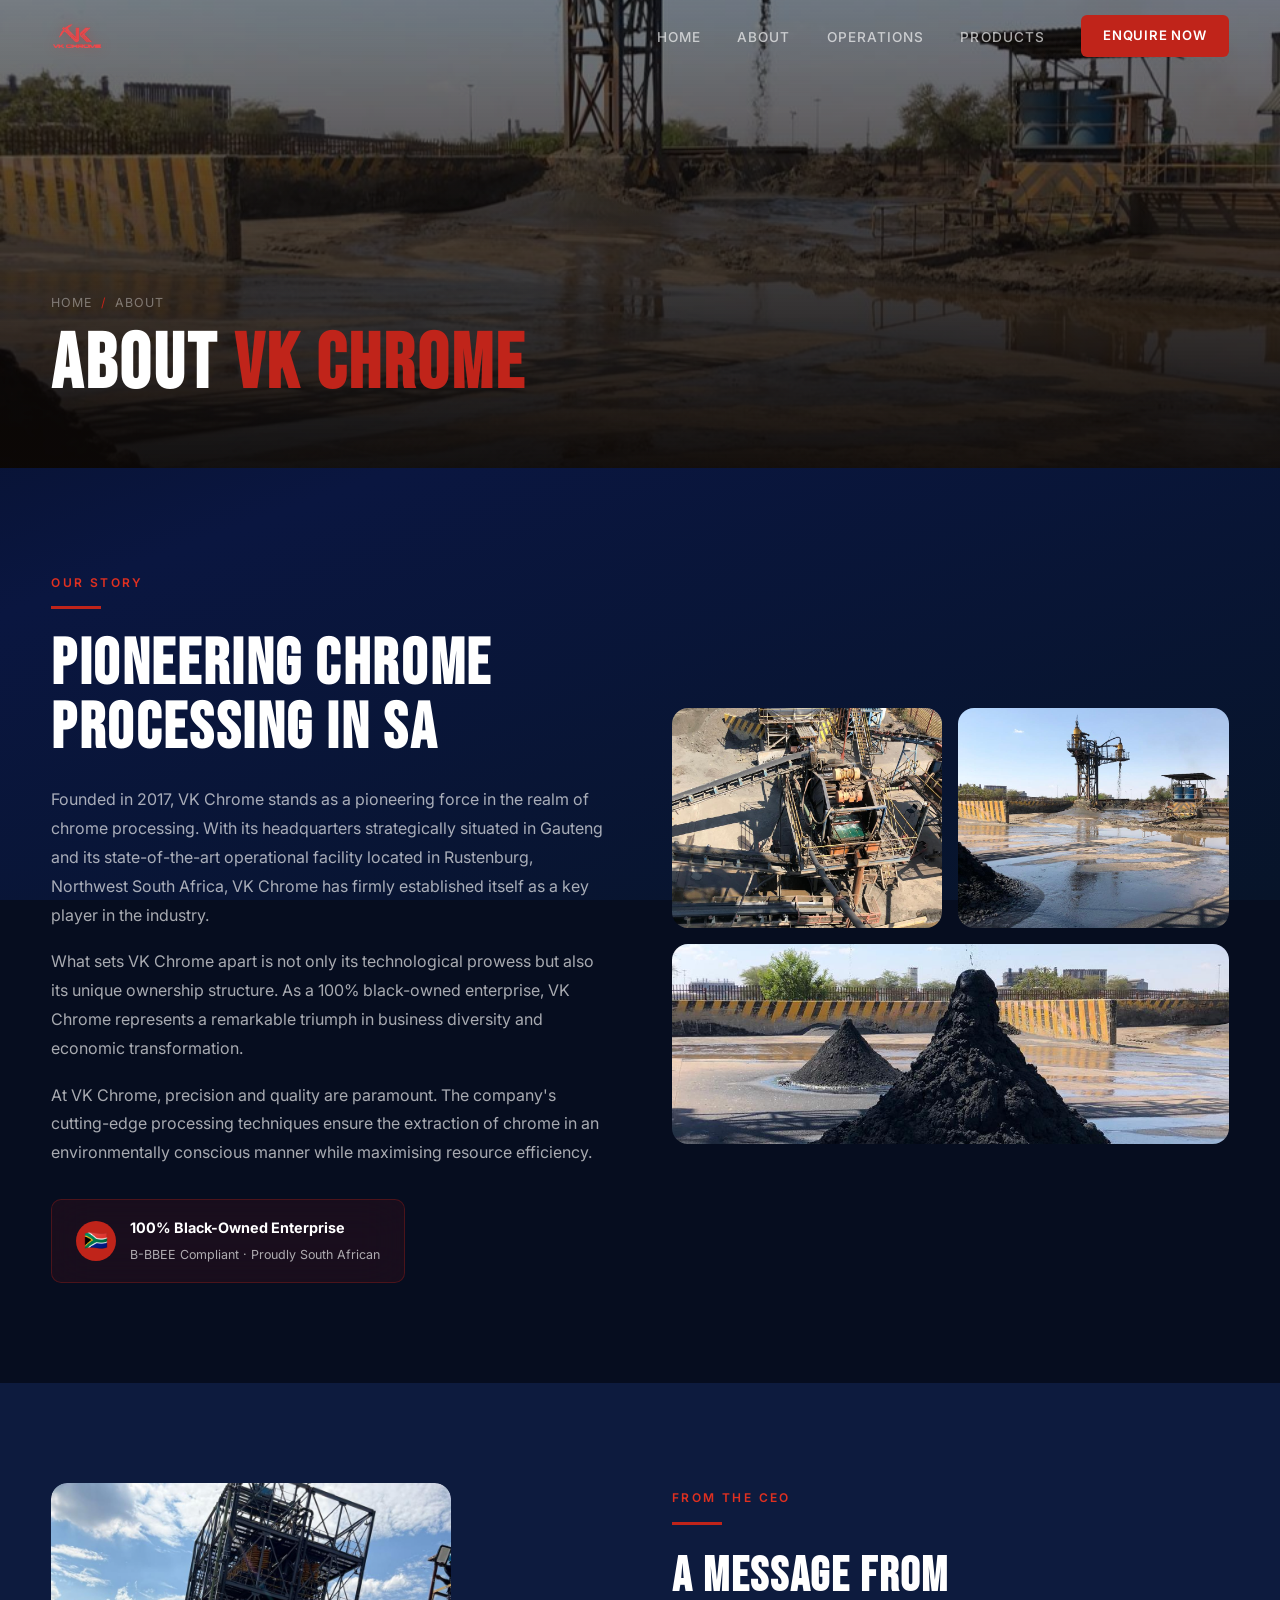
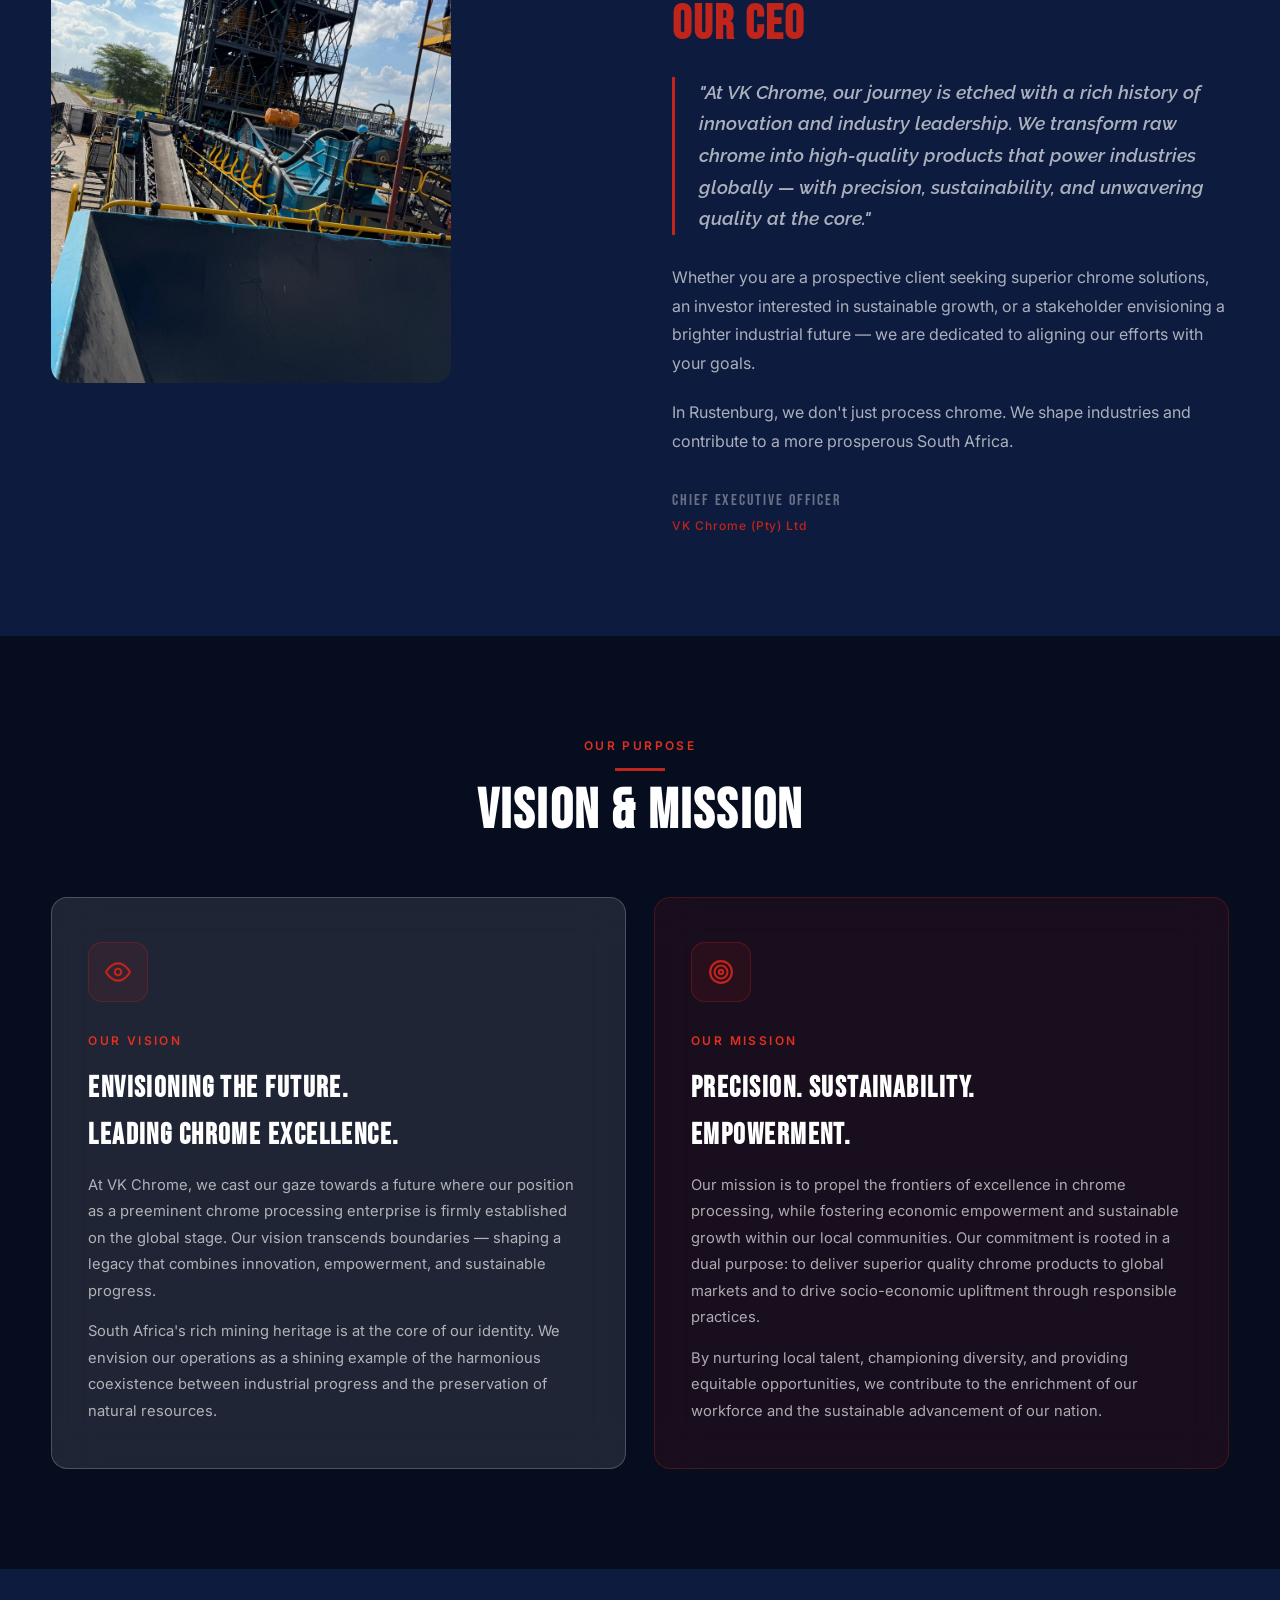
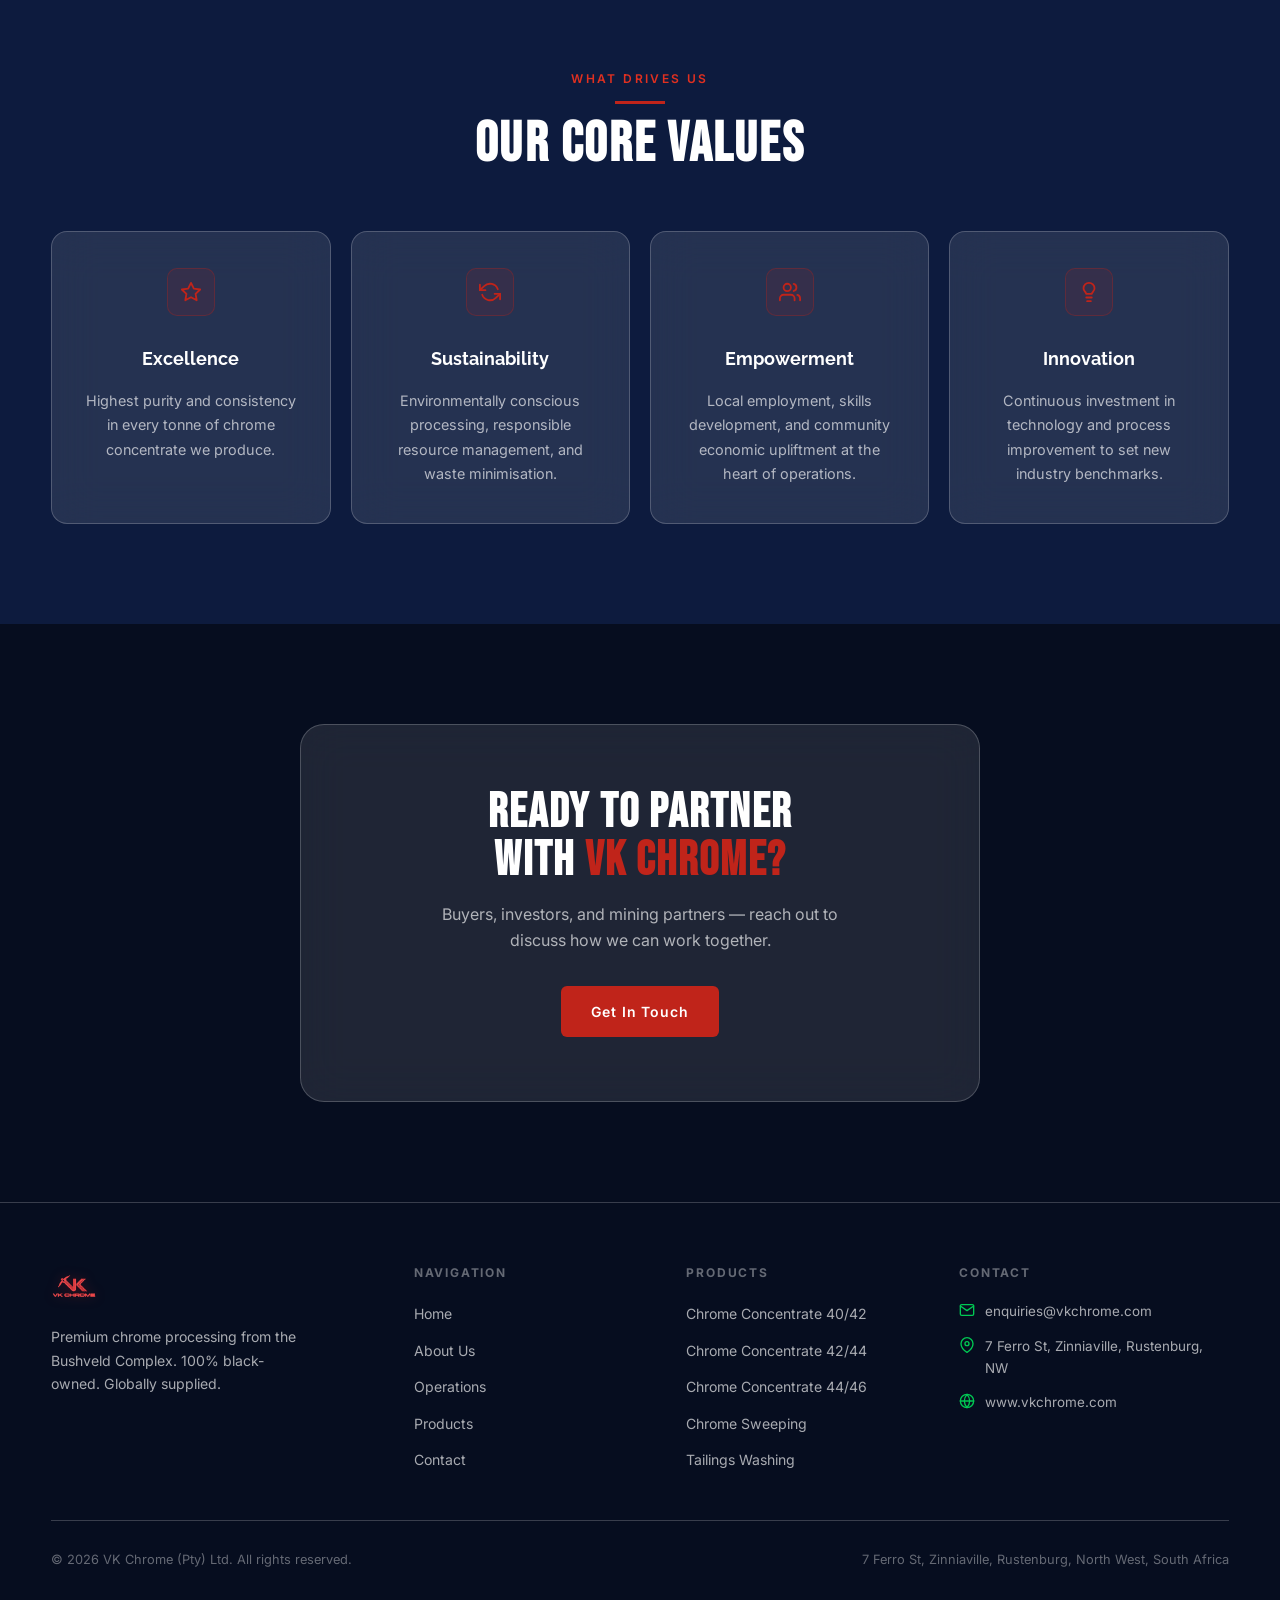
==== commit b2c8b666: "Fix mobile video playback; rename grade 40/44 to 42/44 Video fix: disable parallax transform on vide" ====
--- a/about.html
+++ b/about.html
@@ -220,7 +220,7 @@
         <h4>Products</h4>
         <ul>
           <li><a href="products.html">Chrome Concentrate 40/42</a></li>
-          <li><a href="products.html">Chrome Concentrate 40/44</a></li>
+          <li><a href="products.html">Chrome Concentrate 42/44</a></li>
           <li><a href="products.html">Chrome Concentrate 44/46</a></li>
           <li><a href="products.html">Chrome Sweeping</a></li>
           <li><a href="products.html">Tailings Washing</a></li>
--- a/css/style.css
+++ b/css/style.css
@@ -842,6 +842,12 @@
 }
 
 @media (max-width: 768px) {
+  .hero-video,
+  .hero-img {
+    top: 0;
+    height: 100%;
+    will-change: auto;
+  }
   .nav-links { display: none; }
   .nav-burger { display: flex; }
   .grid-2, .vm-grid { grid-template-columns: 1fr; }
